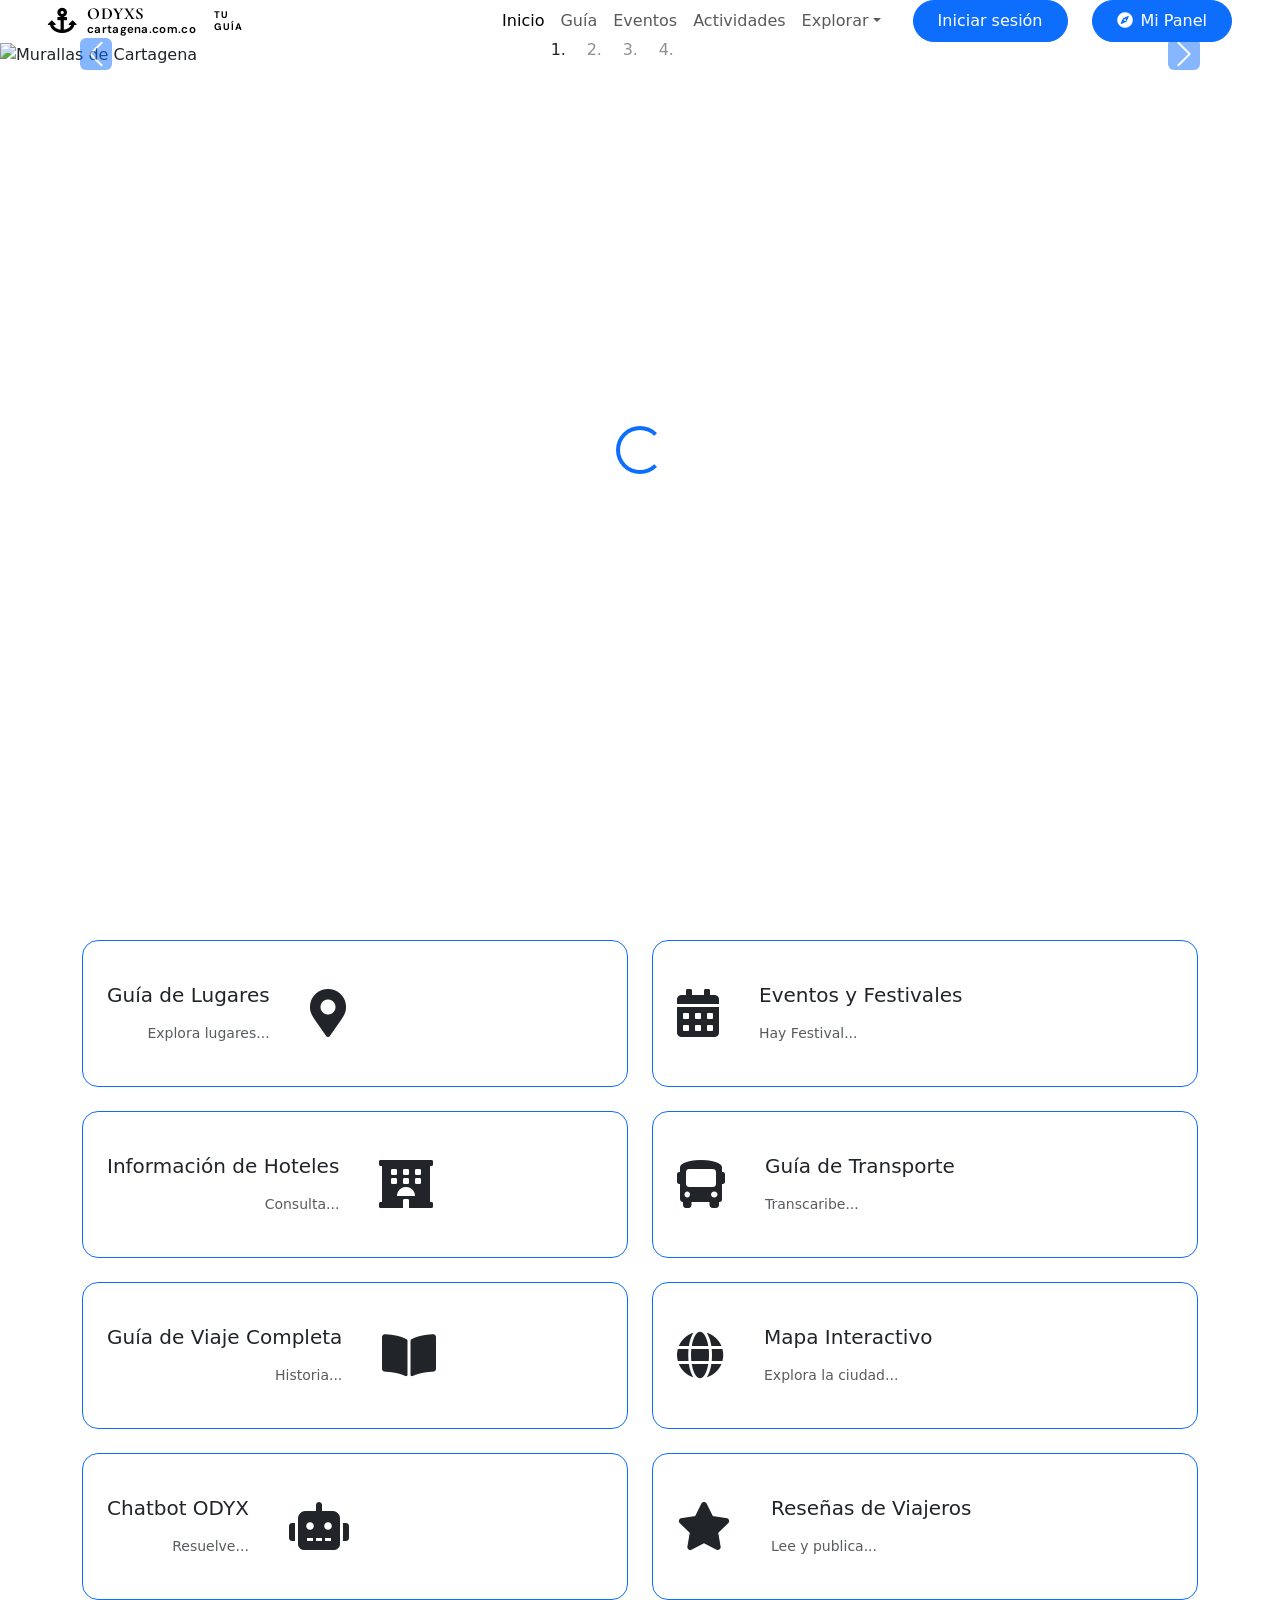
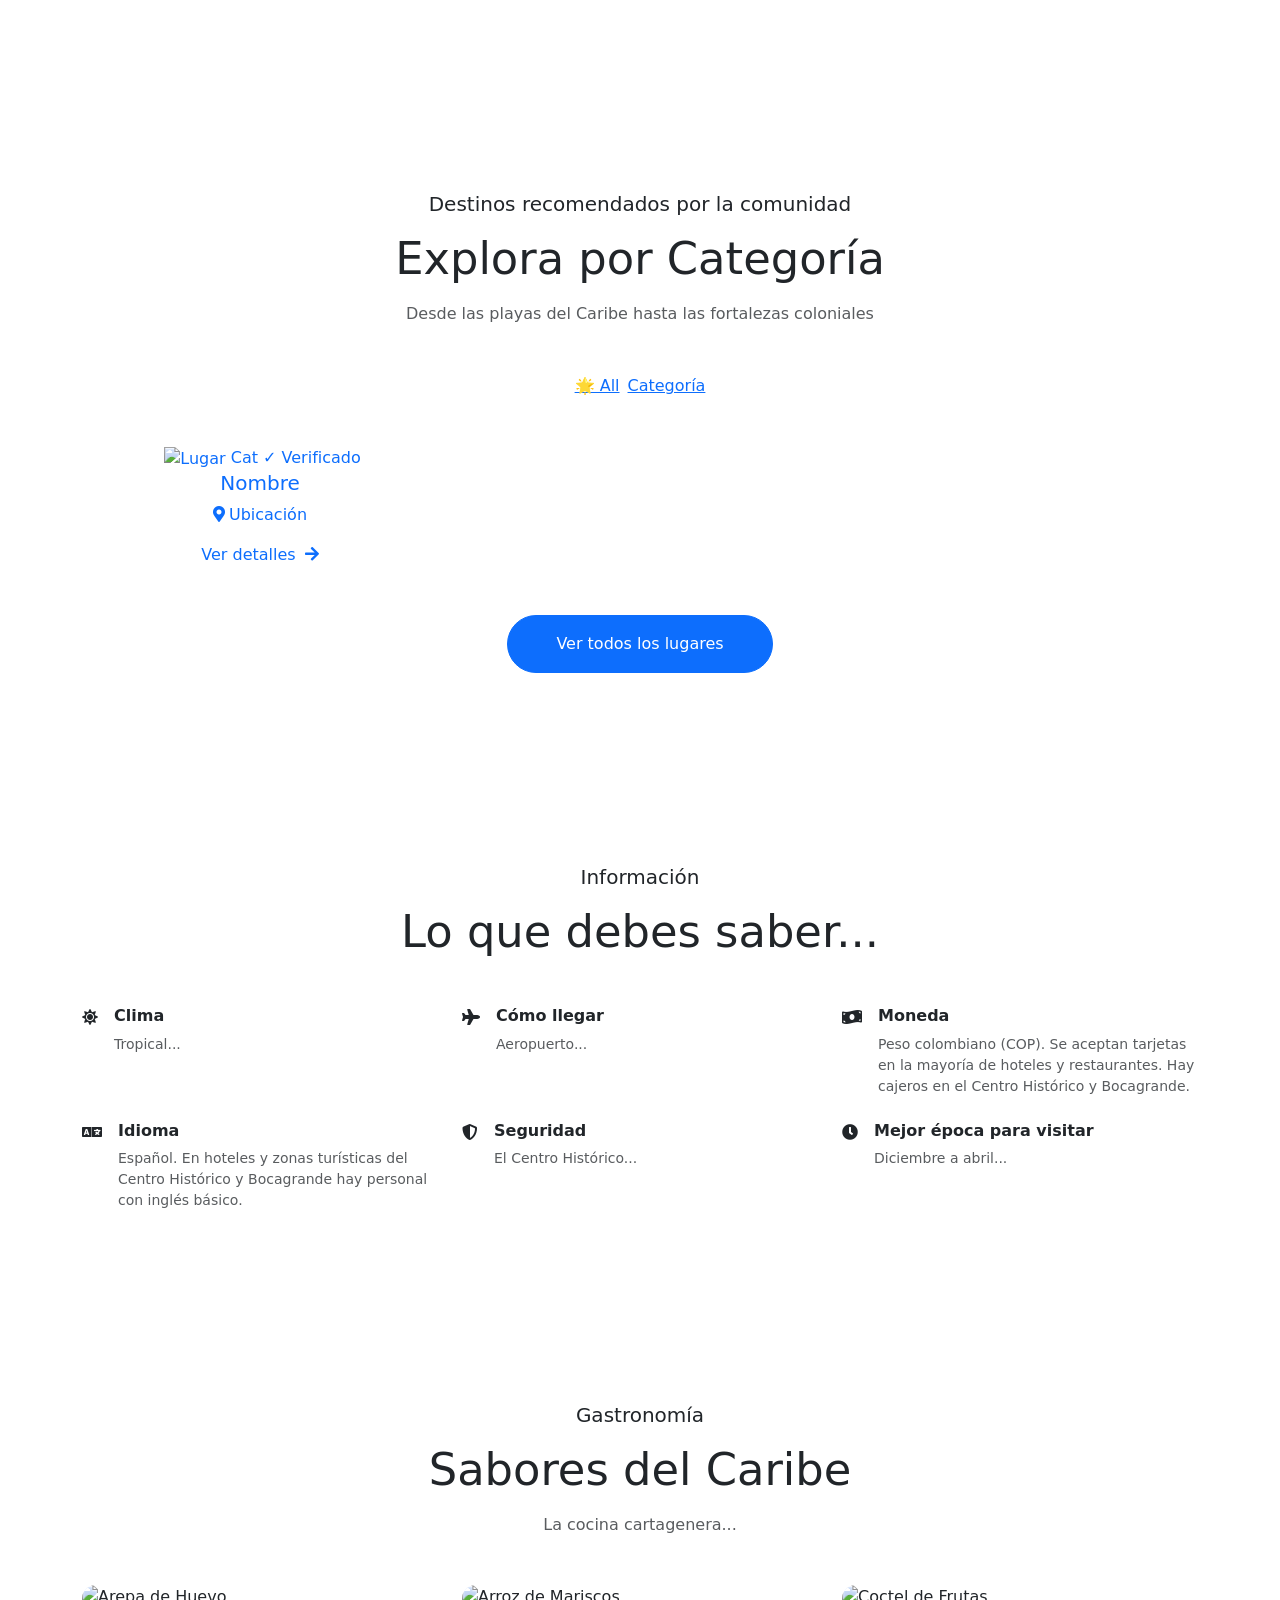
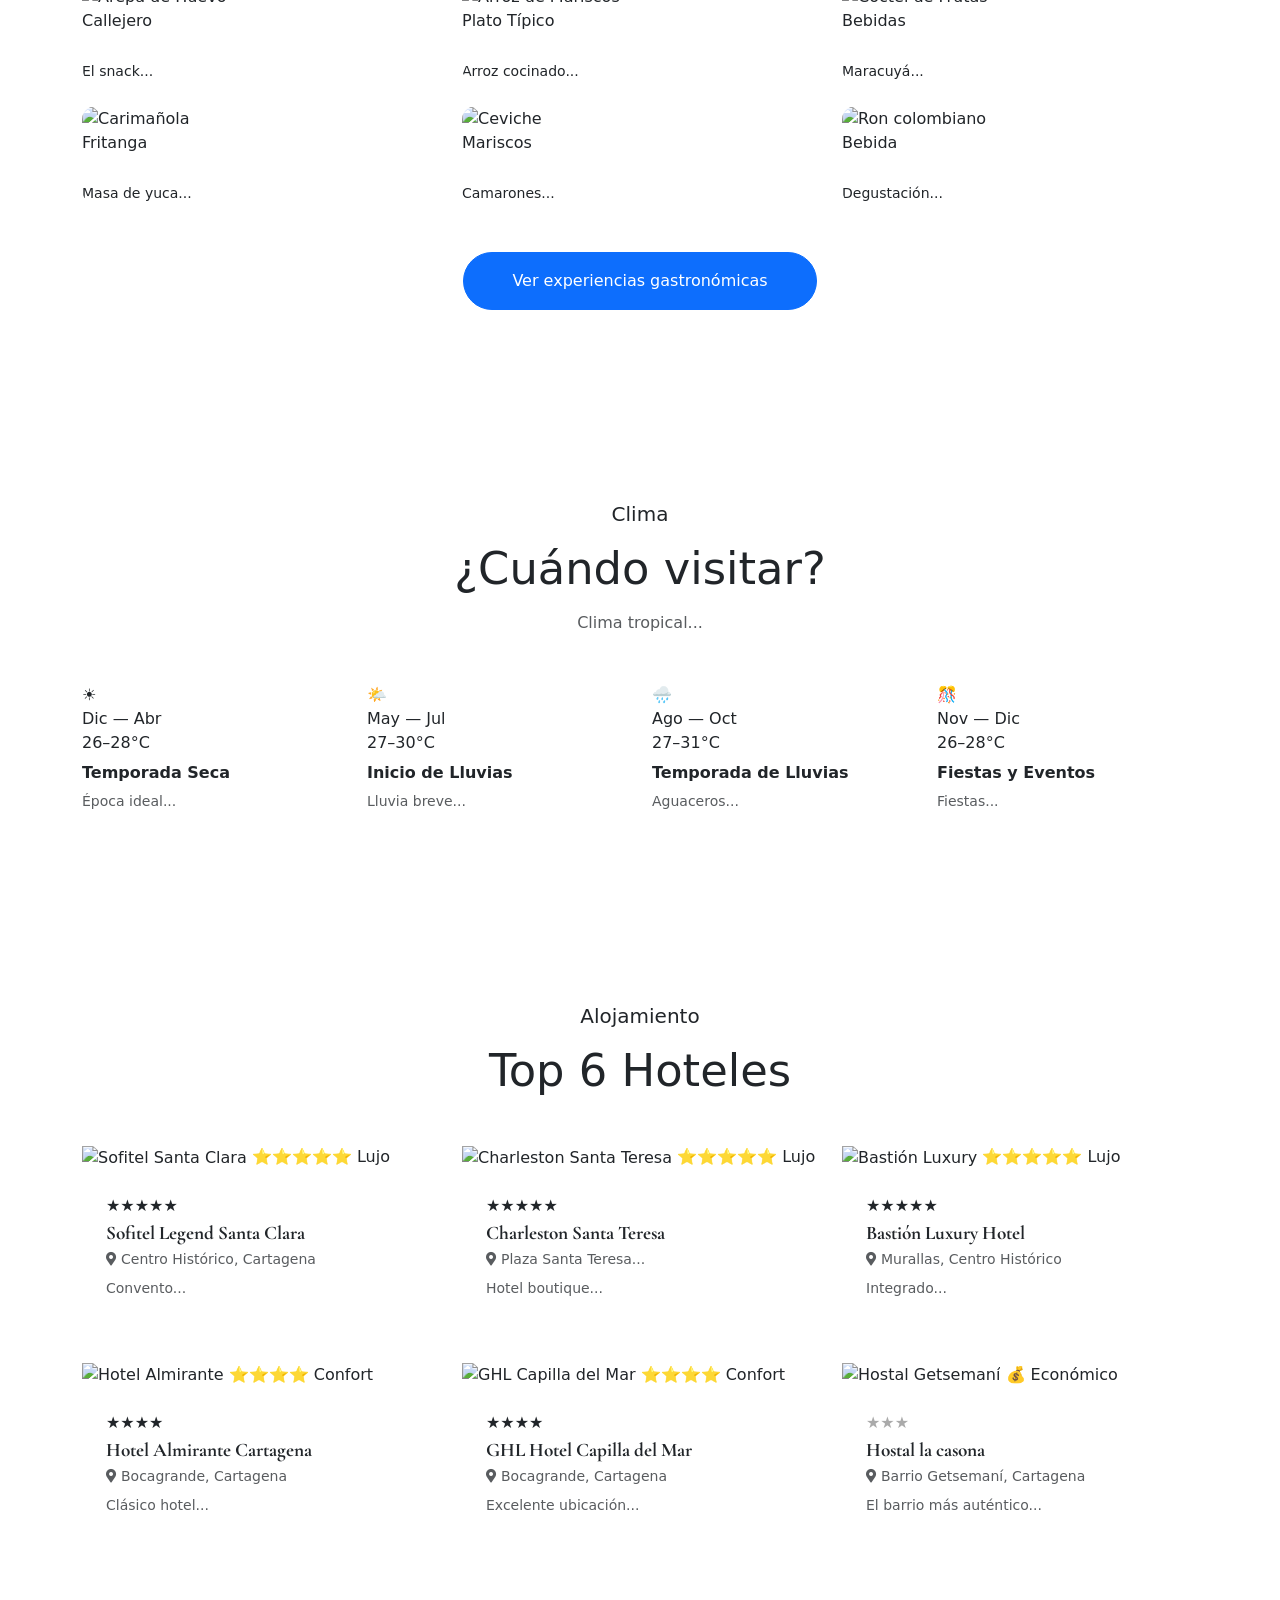
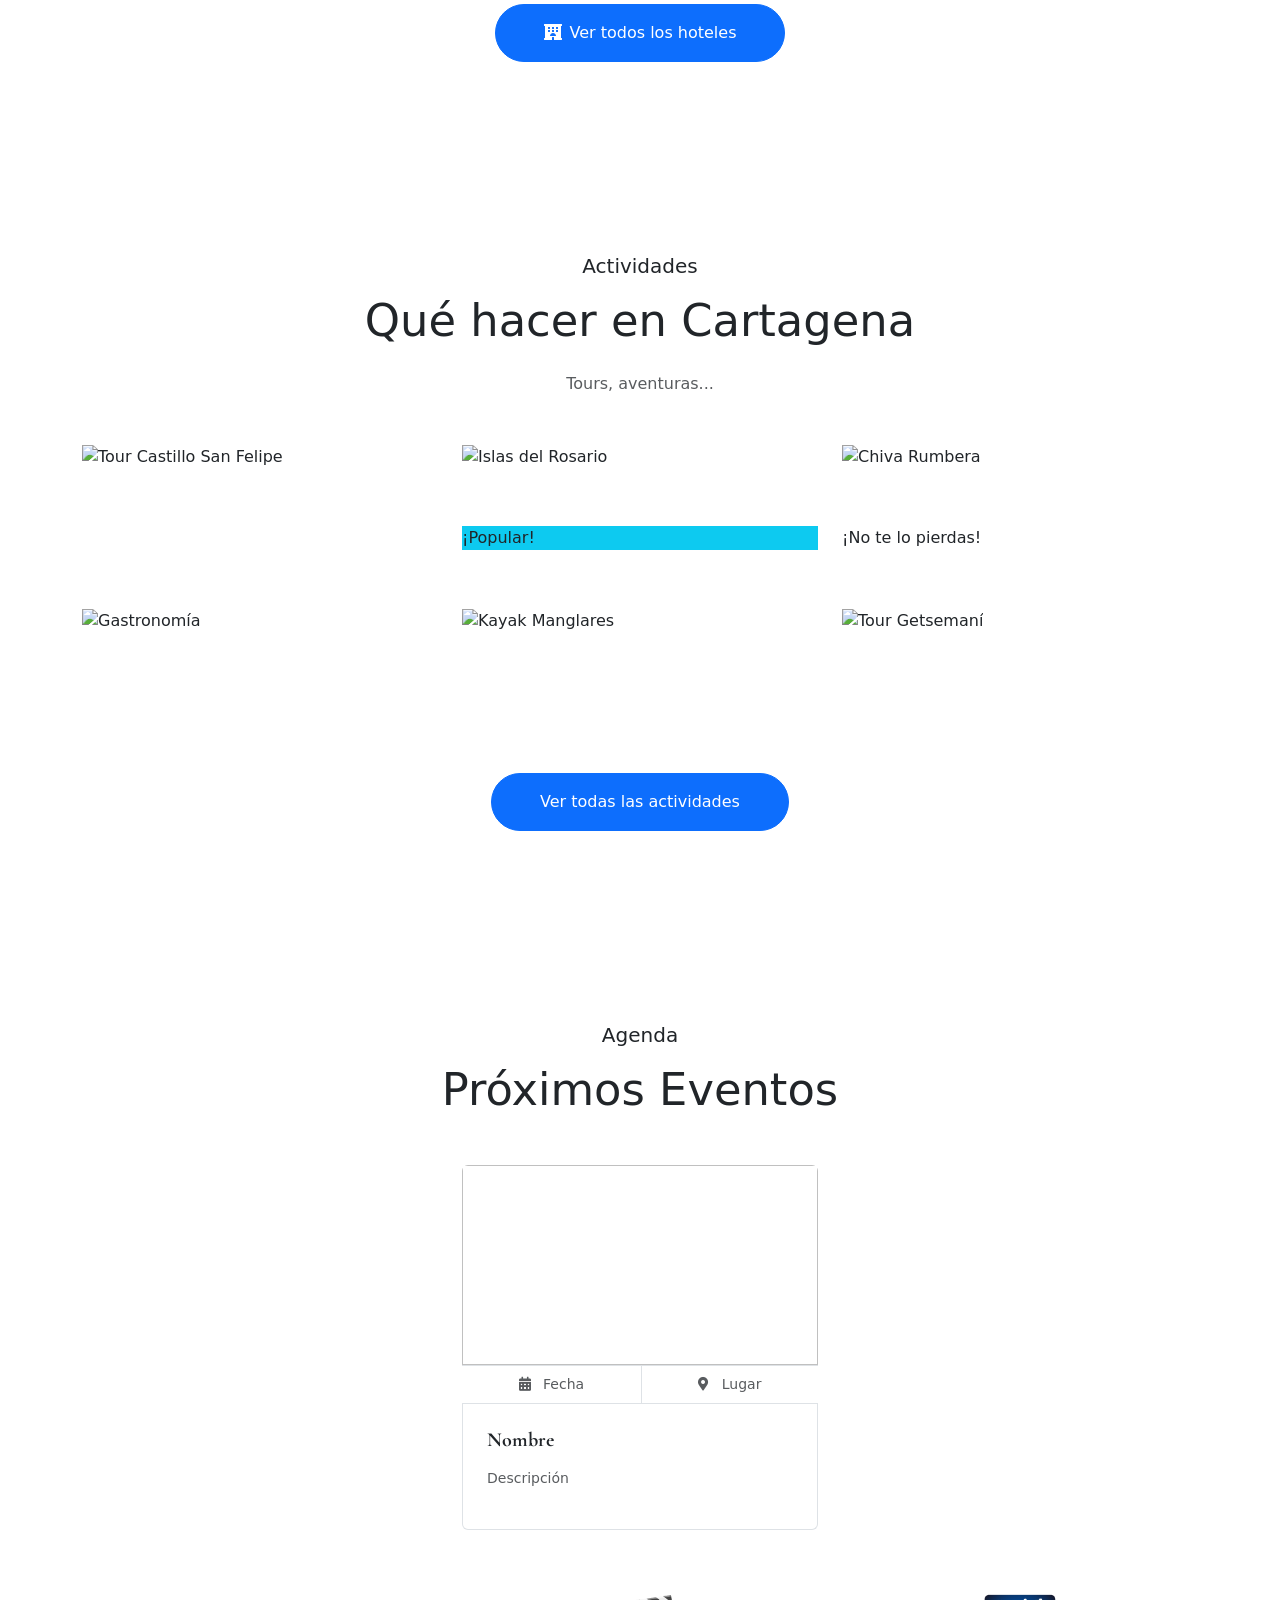
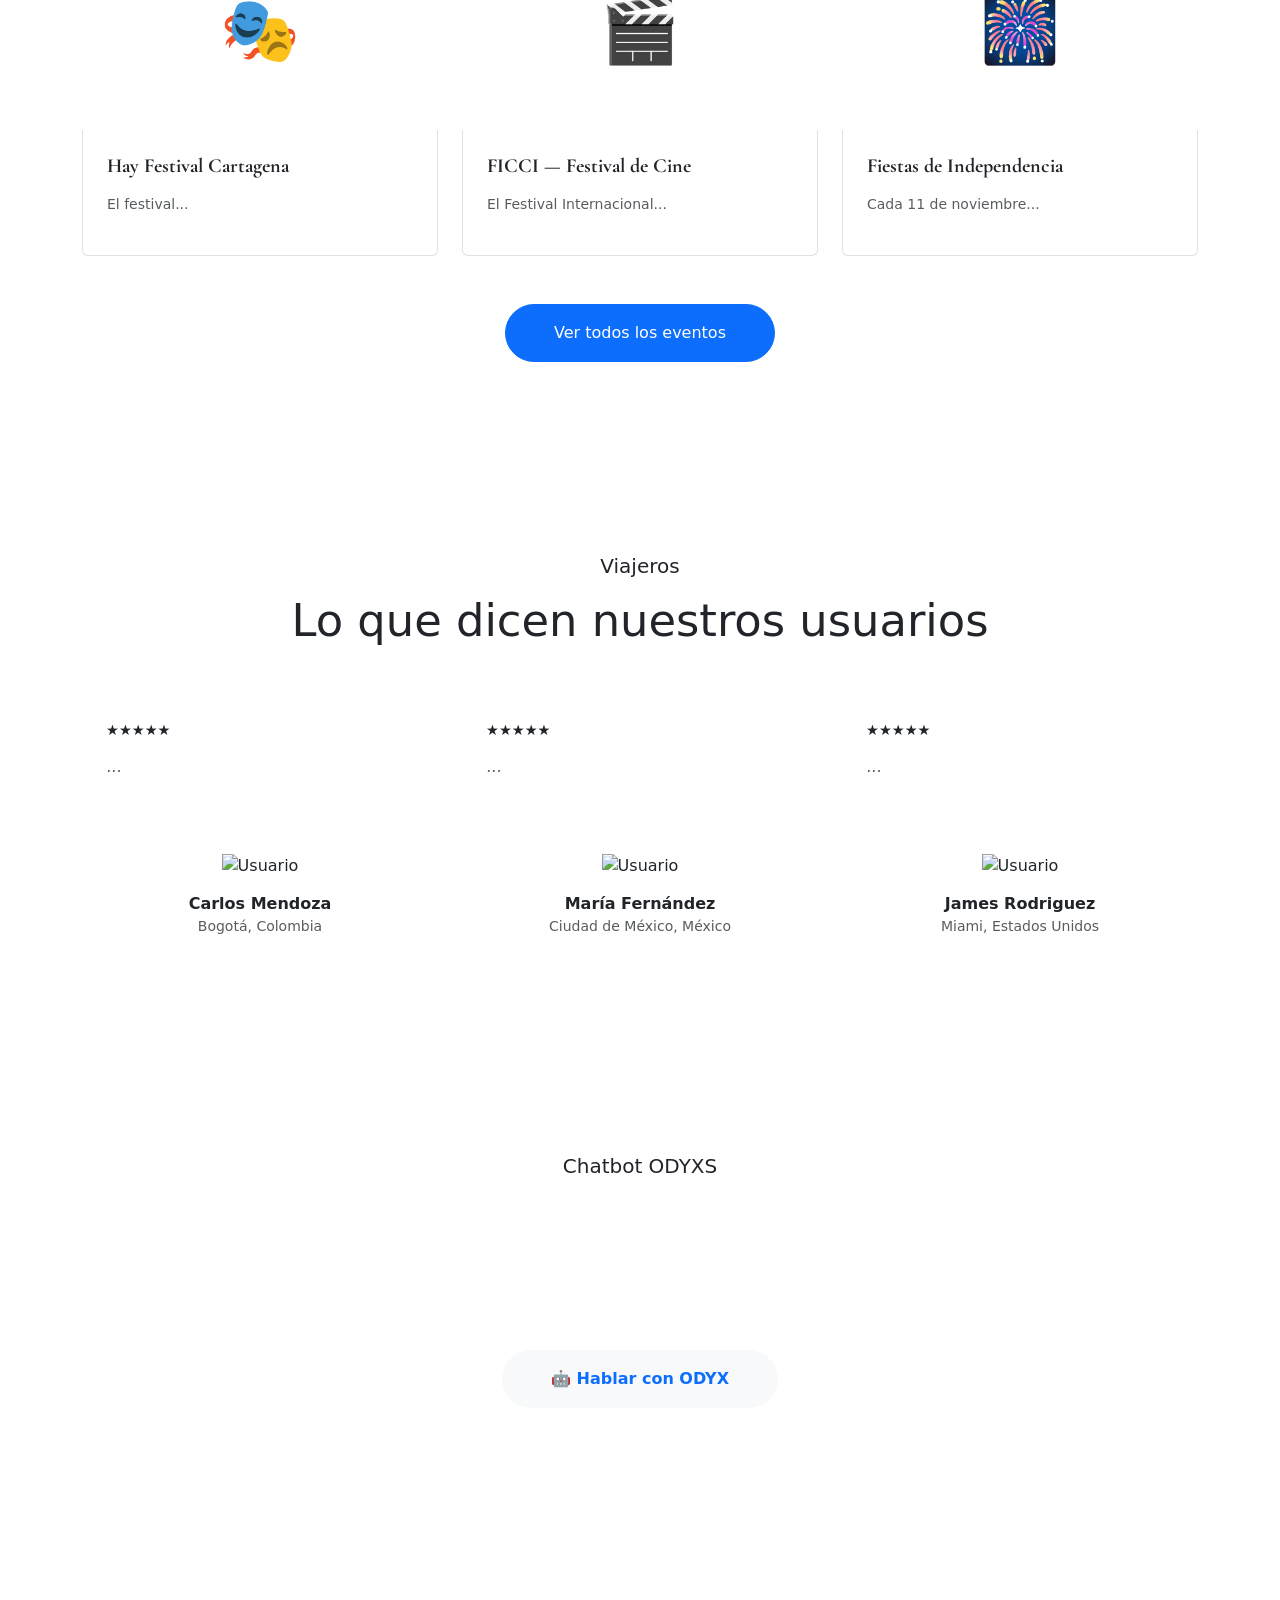
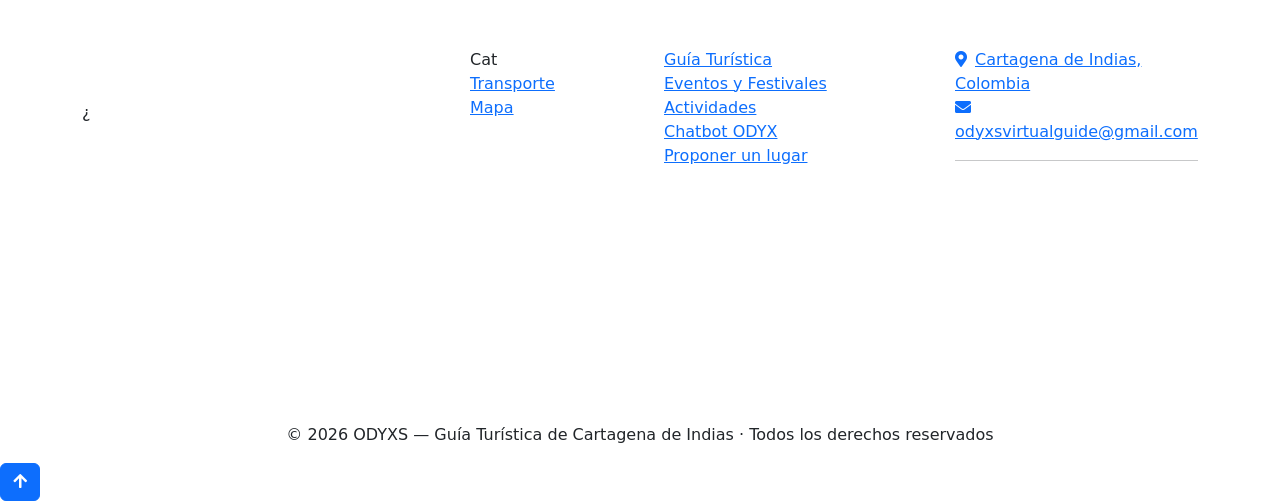
==== src/main/resources/templates/index.html @ 9712b0d0 "Contenerizar base de datos, externalizar config y documentar proyecto - docker-compose.yml con Maria" ====
<!DOCTYPE html>
<html lang="es" xmlns:th="http://www.thymeleaf.org">
<head>    <meta charset="UTF-8">
    <meta name="viewport" content="width=device-width, initial-scale=1.0">
    <title th:text="#{page.title}">ODYXS — Guía Turística de Cartagena de Indias</title>
    <link rel="preconnect" href="https://fonts.googleapis.com">
    <link href="https://fonts.googleapis.com/css2?family=Cormorant+Garamond:ital,wght@0,500;0,600;0,700;1,400&family=DM+Sans:wght@300;400;500;600;700&family=Jost:wght@500;600;700&display=swap" rel="stylesheet">
    <link rel="stylesheet" href="https://use.fontawesome.com/releases/v5.15.4/css/all.css"/>
    <link href="https://cdn.jsdelivr.net/npm/bootstrap-icons@1.10.5/font/bootstrap-icons.css" rel="stylesheet">
    <link href="https://cdn.jsdelivr.net/npm/bootstrap@5.0.0/dist/css/bootstrap.min.css" rel="stylesheet">
    <link rel="stylesheet" th:href="@{/css/odyxs-travela.css}">
    <!-- Favicon ODYXS -->
    <link rel="icon" type="image/svg+xml" th:href="@{/img/favicon.svg}">
    <link rel="icon" type="image/png" sizes="32x32" th:href="@{/img/favicon-32x32.png}">
    <link rel="icon" type="image/png" sizes="16x16" th:href="@{/img/favicon-16x16.png}">
    <link rel="apple-touch-icon" sizes="180x180" th:href="@{/img/apple-touch-icon.png}">
</head>
<body>

<!-- Spinner -->
<div id="spinner" class="show bg-white position-fixed translate-middle w-100 vh-100 top-50 start-50 d-flex align-items-center justify-content-center">
    <div class="spinner-border text-primary" style="width:3rem;height:3rem;" role="status"></div>
</div>

<!-- ── NAVBAR + HERO (imagen del carrusel a pantalla completa, header superpuesto) ── -->
<div class="container-fluid position-relative p-0">
  <!-- Encabezado de cristal superpuesto sobre el hero -->
  <div class="home-header">
    <div th:replace="fragments :: topbar"></div>
    <nav class="navbar home-nav navbar-expand-lg navbar-light px-4 px-lg-5 py-3 py-lg-0">
        <a href="/" class="navbar-brand p-0 text-decoration-none" style="line-height:1;">
            <div style="display:flex; align-items:center; gap:10px;">
                <i class="fa fa-anchor" style="color:var(--gold); font-size:1.6rem;"></i>
                <div style="display:flex; gap:8px; align-items:stretch;">
                    <div style="line-height:1.1;">
                        <div style="font-family:'Cormorant Garamond',serif; font-size:1.05rem; font-weight:700; color:var(--azul); letter-spacing:.5px;">ODYXS</div>
                        <div style="font-family:'DM Sans',sans-serif; font-size:.72rem; font-weight:600; color:var(--gold); letter-spacing:.3px;">cartagena.com.co</div>
                    </div>
                    <div style="width:2px; background:var(--gold); border-radius:2px; margin:1px 0;"></div>
                    <div style="font-family:'DM Sans',sans-serif; font-size:.6rem; font-weight:700; color:var(--azul); text-transform:uppercase; letter-spacing:1px; line-height:1.25; display:flex; align-items:center;">TU<br>GUÍA</div>
                </div>
            </div>
        </a>
        <button class="navbar-toggler" type="button" data-bs-toggle="collapse" data-bs-target="#navbarCollapse"
                aria-controls="navbarCollapse" aria-expanded="false" aria-label="Abrir menú de navegación">
            <span class="fa fa-bars"></span>
        </button>
        <div class="collapse navbar-collapse" id="navbarCollapse">
            <div class="navbar-nav ms-auto py-0">
                <a href="/" class="nav-item nav-link active" th:text="#{nav.inicio}">Inicio</a>
                <a href="/guia" class="nav-item nav-link" th:text="#{nav.guia}">Guía</a>
                <a href="/eventos" class="nav-item nav-link" th:text="#{nav.eventos}">Eventos</a>
                <a href="/actividades" class="nav-item nav-link" th:text="#{nav.actividades}"><span th:text="#{acts.tag}">Actividades</span></a>
                <div class="nav-item dropdown">
                    <a href="#" class="nav-link dropdown-toggle" data-bs-toggle="dropdown" th:text="#{nav.explorar}"><span th:text="#{footer.explore}">Explorar</span></a>
                    <div class="dropdown-menu m-0">
                        <a th:each="cat : ${categorias}"
                           th:href="@{/lugares(categoriaId=${cat.id})}"
                           th:text="${#messages.msg('cat.' + cat.nombreClave)}"
                           class="dropdown-item">Categoría</a>
                        <div class="dropdown-divider" style="border-color:rgba(255,255,255,.1);"></div>
                        <a href="/transporte" class="dropdown-item">🚌 Transporte</a>
                        <a href="/mapa" class="dropdown-item">🗺️ Mapa Interactivo</a>
                    </div>
                </div>
            </div>
            <!-- Móvil: interruptor de tema dentro del menú -->
            <div class="d-lg-none px-2 py-2">
                <button type="button" class="theme-toggle theme-toggle--mobile" onclick="odyxsToggleTheme()"
                        aria-label="Cambiar modo claro u oscuro" title="Modo claro / oscuro">
                    <i class="fa fa-moon theme-icon-dark"></i>
                    <i class="fa fa-sun theme-icon-light"></i>
                </button>
            </div>
            <th:block th:if="${session.usuarioId == null}">
                <a href="/login" class="btn btn-primary rounded-pill py-2 px-4 ms-lg-4" th:text="#{nav.iniciarSesion}">Iniciar sesión</a>
            </th:block>
            <th:block th:if="${session.usuarioId != null}">
                <a href="/menu" class="btn btn-primary rounded-pill py-2 px-4 ms-lg-4">
                    <i class="fa fa-compass me-2"></i><span th:text="#{nav.miPanel}">Mi Panel</span>
                </a>
            </th:block>
        </div>
    </nav>
  </div><!-- /.home-header -->

    <!-- CAROUSEL HERO -->
    <div class="carousel-header">
        <div id="carouselId" class="carousel slide" data-bs-ride="carousel">
            <ol class="carousel-indicators">
                <li data-bs-target="#carouselId" data-bs-slide-to="0" class="active"></li>
                <li data-bs-target="#carouselId" data-bs-slide-to="1"></li>
                <li data-bs-target="#carouselId" data-bs-slide-to="2"></li>
                <li data-bs-target="#carouselId" data-bs-slide-to="3"></li>
            </ol>
            <div class="carousel-inner" role="listbox">
                <div class="carousel-item active">
                    <img src="/img/hero-murallas.jpg" class="img-fluid w-100" alt="Murallas de Cartagena">
                    <div class="carousel-caption">
                        <div class="p-3" style="max-width:860px;">
                            <h4 class="text-uppercase fw-bold mb-3" style="letter-spacing:4px;"><span th:text="#{hero.slide1.badge}">🇨🇴 Patrimonio UNESCO</span></h4>
                            <h1 class="display-2 text-white mb-3" style="font-style:italic;"><span th:text="#{hero.slide1.title}">La Ciudad Heroica</span></h1>
                            <p class="mb-5 fs-5" style="color:rgba(255,255,255,.85); font-weight:300;"><span th:text="#{hero.slide1.sub}">Cartagena de Indias...</span></p>
                            <a class="btn btn-primary rounded-pill py-3 px-5 me-3" href="#destinos"><span th:text="#{hero.slide1.btn1}">Explorar ahora</span></a>
                            <a class="btn btn-outline-light rounded-pill py-3 px-5" href="/guia"><span th:text="#{hero.slide1.btn2}">Leer la Guía</span></a>
                        </div>
                    </div>
                </div>
                <div class="carousel-item">
                    <img src="/img/hero-playa-blanca.jpg" class="img-fluid w-100" alt="Playa Blanca Barú">
                    <div class="carousel-caption">
                        <div class="p-3" style="max-width:860px;">
                            <h4 class="text-uppercase fw-bold mb-3" style="letter-spacing:4px;"><span th:text="#{hero.slide2.badge}">🏖️ Isla de Barú</span></h4>
                            <h1 class="display-2 text-white mb-3" style="font-style:italic;"><span th:text="#{hero.slide2.title}">Playa Blanca</span></h1>
                            <p class="mb-5 fs-5" style="color:rgba(255,255,255,.85); font-weight:300;"><span th:text="#{hero.slide2.sub}">Aguas turquesa...</span></p>
                            <a class="btn btn-primary rounded-pill py-3 px-5" href="/lugares?categoriaId=1"><span th:text="#{hero.slide2.btn}">Ver playas</span></a>
                        </div>
                    </div>
                </div>
                <div class="carousel-item">
                    <img src="/img/hero-castillo.jpg" class="img-fluid w-100" alt="Castillo San Felipe">
                    <div class="carousel-caption">
                        <div class="p-3" style="max-width:860px;">
                            <h4 class="text-uppercase fw-bold mb-3" style="letter-spacing:4px;"><span th:text="#{hero.slide3.badge}">🏰 Siglo XVII</span></h4>
                            <h1 class="display-2 text-white mb-3" style="font-style:italic;"><span th:text="#{hero.slide3.title}">Castillo San Felipe</span></h1>
                            <p class="mb-5 fs-5" style="color:rgba(255,255,255,.85); font-weight:300;"><span th:text="#{hero.slide3.sub}">La fortaleza...</span></p>
                            <a class="btn btn-primary rounded-pill py-3 px-5" href="/guia"><span th:text="#{hero.slide3.btn}">Conocer historia</span></a>
                        </div>
                    </div>
                </div>
                <div class="carousel-item">
                    <img src="/img/hero-getsemani.jpg" class="img-fluid w-100" alt="Getsemaní">
                    <div class="carousel-caption">
                        <div class="p-3" style="max-width:860px;">
                            <h4 class="text-uppercase fw-bold mb-3" style="letter-spacing:4px;"><span th:text="#{hero.slide4.badge}">🎨 Arte & Bohemia</span></h4>
                            <h1 class="display-2 text-white mb-3" style="font-style:italic;"><span th:text="#{hero.slide4.title}">Barrio Getsemaní</span></h1>
                            <p class="mb-5 fs-5" style="color:rgba(255,255,255,.85); font-weight:300;"><span th:text="#{hero.slide4.sub}">Murales vibrantes...</span></p>
                            <a class="btn btn-primary rounded-pill py-3 px-5" href="/actividades"><span th:text="#{hero.slide4.btn}">Ver actividades</span></a>
                        </div>
                    </div>
                </div>
            </div>
            <button class="carousel-control-prev" type="button" data-bs-target="#carouselId" data-bs-slide="prev">
                <span class="carousel-control-prev-icon btn bg-primary" aria-hidden="false"></span>
            </button>
            <button class="carousel-control-next" type="button" data-bs-target="#carouselId" data-bs-slide="next">
                <span class="carousel-control-next-icon btn bg-primary" aria-hidden="false"></span>
            </button>
        </div>
    </div>
</div>

        </form>
    </div>
</div>

<!-- ── ABOUT ── -->
<div class="container-fluid about py-5">
    <div class="container py-5">
        <div class="row g-5 align-items-center">
            <div class="col-lg-5">
                <div class="about-frame" style="padding:0 20px 20px 0;">
                    <img src="/img/about-torre-reloj.jpg"
                         class="img-fluid w-100" style="object-fit:cover; aspect-ratio:4/3;" alt="Puerta del Reloj">
                    <div class="about-badge">
                        <span>490</span>
                        <span>años de historia</span>
                    </div>
                </div>
            </div>
            <div class="col-lg-7">
                <h5 class="section-about-title pe-3"><span th:text="#{about.tag}">Sobre ODYXS</span></h5>
                <h1 class="mb-4" style="font-size:3rem; line-height:1.15;"><span th:utext="#{about.title}">Bienvenido a Cartagena</span></h1>
                <p class="mb-3 text-muted" style="font-size:1.05rem; line-height:1.8;"><span th:text="#{about.p1}">ODYXS es tu guía...</span></p>
                <p class="mb-4 text-muted" style="line-height:1.8;"><span th:text="#{about.p2}">Sus calles...</span></p>
                <div class="row gy-3 gx-4 mb-4">
                    <div class="col-sm-6"><p class="mb-0"><i class="fa fa-check-circle me-2" style="color:var(--gold);"></i><span th:text="#{about.check1}">Lugares turísticos verificados</span></p></div>
                    <div class="col-sm-6"><p class="mb-0"><i class="fa fa-check-circle me-2" style="color:var(--gold);"></i><span th:text="#{about.check2}">Hoteles Top 6</span></p></div>
                    <div class="col-sm-6"><p class="mb-0"><i class="fa fa-check-circle me-2" style="color:var(--gold);"></i><span th:text="#{about.check3}">Playas y sitios históricos</span></p></div>
                    <div class="col-sm-6"><p class="mb-0"><i class="fa fa-check-circle me-2" style="color:var(--gold);"></i><span th:text="#{about.check4}">Mapa interactivo</span></p></div>
                    <div class="col-sm-6"><p class="mb-0"><i class="fa fa-check-circle me-2" style="color:var(--gold);"></i><span th:text="#{about.check5}">Chatbot ODYX 24/7</span></p></div>
                    <div class="col-sm-6"><p class="mb-0"><i class="fa fa-check-circle me-2" style="color:var(--gold);"></i><span th:text="#{about.check6}">Eventos y festivales</span></p></div>
                </div>
                <a class="btn btn-primary rounded-pill py-3 px-5 mt-2" href="/guia">Leer la Guía Completa</a>
            </div>
        </div>
    </div>
</div>

<!-- ── SERVICIOS ── -->
<div class="container-fluid py-5" style="background:var(--cream);">
    <div class="container py-5">
        <div class="mx-auto text-center mb-5" style="max-width:700px;">
            <h5 class="section-title px-3"><span th:text="#{services.tag}">Servicios</span></h5>
            <h1 class="mt-3 mb-3" style="font-size:2.8rem;"><span th:text="#{services.title}">¿Qué ofrece ODYXS?</span></h1>
            <p class="text-muted"><span th:text="#{services.sub}">Todo lo que necesitas...</span></p>
        </div>
        <div class="row g-4">
            <div class="col-lg-6">
                <div class="row g-4">
                    <div class="col-12">
                        <div class="service-content-inner d-flex align-items-center bg-white border border-primary rounded-4 p-4 pe-0">
                            <div class="service-content text-end">
                                <h5 class="mb-3"><span th:text="#{services.s1.title}">Guía de Lugares</span></h5>
                                <p class="mb-0 text-muted small"><span th:text="#{services.s1.desc}">Explora lugares...</span></p>
                            </div>
                            <div class="service-icon p-4 ms-3"><i class="fa fa-map-marker-alt fa-3x"></i></div>
                        </div>
                    </div>
                    <div class="col-12">
                        <div class="service-content-inner d-flex align-items-center bg-white border border-primary rounded-4 p-4 pe-0">
                            <div class="service-content text-end">
                                <h5 class="mb-3"><span th:text="#{services.s2.title}">Información de Hoteles</span></h5>
                                <p class="mb-0 text-muted small"><span th:text="#{services.s2.desc}">Consulta...</span></p>
                            </div>
                            <div class="service-icon p-4 ms-3"><i class="fa fa-hotel fa-3x"></i></div>
                        </div>
                    </div>
                    <div class="col-12">
                        <div class="service-content-inner d-flex align-items-center bg-white border border-primary rounded-4 p-4 pe-0">
                            <div class="service-content text-end">
                                <h5 class="mb-3"><span th:text="#{services.s3.title}">Guía de Viaje Completa</span></h5>
                                <p class="mb-0 text-muted small"><span th:text="#{services.s3.desc}">Historia...</span></p>
                            </div>
                            <div class="service-icon p-4 ms-3"><i class="fa fa-book-open fa-3x"></i></div>
                        </div>
                    </div>
                    <div class="col-12">
                        <div class="service-content-inner d-flex align-items-center bg-white border border-primary rounded-4 p-4 pe-0">
                            <div class="service-content text-end">
                                <h5 class="mb-3"><span th:text="#{services.s4.title}"><span th:text="#{cta.tag}">Chatbot ODYX</span></span></h5>
                                <p class="mb-0 text-muted small"><span th:text="#{services.s4.desc}">Resuelve...</span></p>
                            </div>
                            <div class="service-icon p-4 ms-3"><i class="fa fa-robot fa-3x"></i></div>
                        </div>
                    </div>
                </div>
            </div>
            <div class="col-lg-6">
                <div class="row g-4">
                    <div class="col-12">
                        <div class="service-content-inner d-flex align-items-center bg-white border border-primary rounded-4 p-4 ps-0">
                            <div class="service-icon p-4 me-3"><i class="fa fa-calendar-alt fa-3x"></i></div>
                            <div class="service-content">
                                <h5 class="mb-3"><span th:text="#{services.s5.title}">Eventos y Festivales</span></h5>
                                <p class="mb-0 text-muted small"><span th:text="#{services.s5.desc}">Hay Festival...</span></p>
                            </div>
                        </div>
                    </div>
                    <div class="col-12">
                        <div class="service-content-inner d-flex align-items-center bg-white border border-primary rounded-4 p-4 ps-0">
                            <div class="service-icon p-4 me-3"><i class="fa fa-bus fa-3x"></i></div>
                            <div class="service-content">
                                <h5 class="mb-3"><span th:text="#{services.s6.title}">Guía de Transporte</span></h5>
                                <p class="mb-0 text-muted small"><span th:text="#{services.s6.desc}">Transcaribe...</span></p>
                            </div>
                        </div>
                    </div>
                    <div class="col-12">
                        <div class="service-content-inner d-flex align-items-center bg-white border border-primary rounded-4 p-4 ps-0">
                            <div class="service-icon p-4 me-3"><i class="fa fa-globe fa-3x"></i></div>
                            <div class="service-content">
                                <h5 class="mb-3"><span th:text="#{services.s7.title}">Mapa Interactivo</span></h5>
                                <p class="mb-0 text-muted small"><span th:text="#{services.s7.desc}">Explora la ciudad...</span></p>
                            </div>
                        </div>
                    </div>
                    <div class="col-12">
                        <div class="service-content-inner d-flex align-items-center bg-white border border-primary rounded-4 p-4 ps-0">
                            <div class="service-icon p-4 me-3"><i class="fa fa-star fa-3x"></i></div>
                            <div class="service-content">
                                <h5 class="mb-3"><span th:text="#{services.s8.title}">Reseñas de Viajeros</span></h5>
                                <p class="mb-0 text-muted small"><span th:text="#{services.s8.desc}">Lee y publica...</span></p>
                            </div>
                        </div>
                    </div>
                </div>
            </div>
        </div>
    </div>
</div>

<!-- ── DESTINOS POR CATEGORÍA ── -->
<div id="destinos" class="container-fluid py-5" style="background:#fff;">
    <div class="container py-5">
        <div class="mx-auto text-center mb-5" style="max-width:700px;">
            <h5 class="section-title px-3" th:text="#{section.destinations.community}">Destinos recomendados por la comunidad</h5>
            <h1 class="mt-3 mb-3" style="font-size:2.8rem;" th:text="#{section.explore}">Explora por Categoría</h1>
            <p class="text-muted" th:text="#{section.explore.subtitle}">Desde las playas del Caribe hasta las fortalezas coloniales</p>
        </div>
        <div class="tab-class text-center">
            <ul class="nav nav-pills d-inline-flex justify-content-center mb-5 flex-wrap gap-2">
                <li class="nav-item">
                    <a class="cat-pill-btn active" data-bs-toggle="pill" href="#tab-todos"
                       th:text="#{section.filterAll}">🌟 All</a>
                </li>
                <li class="nav-item" th:each="cat : ${categorias}">
                    <a class="cat-pill-btn" data-bs-toggle="pill"
                       th:href="${'#tab-' + cat.id}"
                       th:text="${#messages.msg('cat.' + cat.nombreClave)}">Categoría</a>
                </li>
            </ul>
            <div class="tab-content">
                <div id="tab-todos" class="tab-pane fade show p-0 active">
                    <div class="row g-4">
                        <div class="col-lg-4 col-md-6" th:each="lugar, iterStat : ${lugares}" th:if="${iterStat.index < 6}">
                            <a th:href="@{/lugares/{id}(id=${lugar.id})}" class="lugar-card-travela text-decoration-none">
                                <div class="lct-img">
                                    <img th:if="${lugar.imagenUrl != null}" th:src="${lugar.imagenUrl}" th:alt="${lugar.nombre}"
                                         onerror="this.src='/img/bocagrande.jpg'">
                                    <img th:if="${lugar.imagenUrl == null}"
                                         src="/img/bocagrande.jpg" alt="Lugar">
                                    <span class="lct-badge" th:text="${#messages.msg('cat.' + lugar.categoria.nombreClave)}">Cat</span>
                                    <span class="lct-verified" th:if="${lugar.esOficial}">✓ <span th:text="#{lugares.verificado}">Verificado</span></span>
                                </div>
                                <div class="lct-body">
                                    <h5 data-db th:text="${lugar.nombre}">Nombre</h5>
                                    <p><i class="fa fa-map-marker-alt me-1" style="color:var(--gold);"></i><span data-db th:text="${lugar.ubicacion}">Ubicación</span></p>
                                    <span class="lct-ver-mas" th:text="#{lugares.verDetalles}">Ver detalles</span> <i class="fa fa-arrow-right ms-1"></i>
                                </div>
                            </a>
                        </div>
                    </div>
                    <div class="text-center mt-5">
                        <a href="/lugares?categoriaId=0" class="btn btn-primary rounded-pill py-3 px-5" th:text="#{section.verTodosLugares}">Ver todos los lugares</a>
                    </div>
                </div>
                <div th:each="cat : ${categorias}" th:id="${'tab-' + cat.id}" class="tab-pane fade show p-0">
                    <div class="row g-4">
                        <div class="col-lg-4 col-md-6" th:each="lugar : ${lugares}" th:if="${lugar.categoria.id == cat.id}">
                            <a th:href="@{/lugares/{id}(id=${lugar.id})}" class="lugar-card-travela text-decoration-none">
                                <div class="lct-img">
                                    <img th:if="${lugar.imagenUrl != null}" th:src="${lugar.imagenUrl}" th:alt="${lugar.nombre}"
                                         onerror="this.src='/img/bocagrande.jpg'">
                                    <img th:if="${lugar.imagenUrl == null}"
                                         src="/img/bocagrande.jpg" alt="Lugar">
                                    <span class="lct-badge" th:text="${#messages.msg('cat.' + lugar.categoria.nombreClave)}">Cat</span>
                                </div>
                                <div class="lct-body">
                                    <h5 data-db th:text="${lugar.nombre}">Nombre</h5>
                                    <p><i class="fa fa-map-marker-alt me-1" style="color:var(--gold);"></i><span data-db th:text="${lugar.ubicacion}">Ubicación</span></p>
                                    <span class="lct-ver-mas" th:text="#{lugares.verDetalles}">Ver detalles</span> <i class="fa fa-arrow-right ms-1"></i>
                                </div>
                            </a>
                        </div>
                    </div>
                    <div class="text-center mt-5">
                        <a th:href="@{/lugares(categoriaId=${cat.id})}" class="btn btn-primary rounded-pill py-3 px-5"
                           th:text="${#messages.msg('section.viewAll') + ': ' + #messages.msg('cat.' + cat.nombreClave)}"><span th:text="#{events.viewAll}">Ver todos</span></a>
                    </div>
                </div>
            </div>
        </div>
    </div>
</div>

<!-- ── DATOS DE INTERÉS ── -->
<div class="container-fluid py-5" style="background:var(--cream);">
    <div class="container py-5">
        <div class="mx-auto text-center mb-5" style="max-width:700px;">
            <h5 class="section-title px-3"><span th:text="#{info.tag}">Información</span></h5>
            <h1 class="mt-3 mb-3" style="font-size:2.8rem;"><span th:text="#{info.title}">Lo que debes saber...</span></h1>
        </div>
        <div class="row g-4">
            <div class="col-md-6 col-lg-4">
                <div class="info-card h-100 d-flex gap-3">
                    <div class="info-icon"><i class="fa fa-sun"></i></div>
                    <div>
                        <h6 class="fw-bold mb-2" style="color:var(--azul);"><span th:text="#{info.clima.title}"><span th:text="#{clima.tag}">Clima</span></span></h6>
                        <p class="text-muted small mb-0"><span th:text="#{info.clima.desc}">Tropical...</span></p>
                    </div>
                </div>
            </div>
            <div class="col-md-6 col-lg-4">
                <div class="info-card h-100 d-flex gap-3">
                    <div class="info-icon"><i class="fa fa-plane"></i></div>
                    <div>
                        <h6 class="fw-bold mb-2" style="color:var(--azul);"><span th:text="#{info.llegada.title}">Cómo llegar</span></h6>
                        <p class="text-muted small mb-0"><span th:text="#{info.llegada.desc}">Aeropuerto...</span></p>
                    </div>
                </div>
            </div>
            <div class="col-md-6 col-lg-4">
                <div class="info-card h-100 d-flex gap-3">
                    <div class="info-icon"><i class="fa fa-money-bill-wave"></i></div>
                    <div>
                        <h6 class="fw-bold mb-2" style="color:var(--azul);">Moneda</h6>
                        <p class="text-muted small mb-0">Peso colombiano (COP). Se aceptan tarjetas en la mayoría de hoteles y restaurantes. Hay cajeros en el Centro Histórico y Bocagrande.</p>
                    </div>
                </div>
            </div>
            <div class="col-md-6 col-lg-4">
                <div class="info-card h-100 d-flex gap-3">
                    <div class="info-icon"><i class="fa fa-language"></i></div>
                    <div>
                        <h6 class="fw-bold mb-2" style="color:var(--azul);">Idioma</h6>
                        <p class="text-muted small mb-0">Español. En hoteles y zonas turísticas del Centro Histórico y Bocagrande hay personal con inglés básico.</p>
                    </div>
                </div>
            </div>
            <div class="col-md-6 col-lg-4">
                <div class="info-card h-100 d-flex gap-3">
                    <div class="info-icon"><i class="fa fa-shield-alt"></i></div>
                    <div>
                        <h6 class="fw-bold mb-2" style="color:var(--azul);">Seguridad</h6>
                        <p class="text-muted small mb-0"><span th:text="#{info.seguridad.desc}">El Centro Histórico...</span></p>
                    </div>
                </div>
            </div>
            <div class="col-md-6 col-lg-4">
                <div class="info-card h-100 d-flex gap-3">
                    <div class="info-icon"><i class="fa fa-clock"></i></div>
                    <div>
                        <h6 class="fw-bold mb-2" style="color:var(--azul);">Mejor época para visitar</h6>
                        <p class="text-muted small mb-0"><span th:text="#{info.temporada.desc}">Diciembre a abril...</span></p>
                    </div>
                </div>
            </div>
        </div>
    </div>
</div>

<!-- ── GASTRONOMÍA ── -->
<div class="container-fluid py-5" style="background:#fff;">
    <div class="container py-5">
        <div class="mx-auto text-center mb-5" style="max-width:700px;">
            <h5 class="section-title px-3"><span th:text="#{gastro.tag}">Gastronomía</span></h5>
            <h1 class="mt-3 mb-3" style="font-size:2.8rem;"><span th:text="#{gastro.title}">Sabores del Caribe</span></h1>
            <p class="text-muted"><span th:text="#{gastro.sub}">La cocina cartagenera...</span></p>
        </div>
        <div class="row g-4">
            <div class="col-md-6 col-lg-4">
                <div class="gastro-card" style="border-radius:14px;overflow:hidden;">
                    <img src="/img/gastro-arepa.jpg" alt="Arepa de Huevo" style="width:100%;height:220px;object-fit:cover;">
                    <div class="gastro-overlay">
                        <span class="gastro-tag">Callejero</span>
                        <h5 class="text-white mb-1" style="font-family:'Cormorant Garamond',serif;"><span th:text="#{gastro.g1.name}">Arepa de Huevo</span></h5>
                        <p class="text-white-75 small mb-0"><span th:text="#{gastro.g1.desc}">El snack...</span></p>
                    </div>
                </div>
            </div>
            <div class="col-md-6 col-lg-4">
                <div class="gastro-card" style="border-radius:14px;overflow:hidden;">
                    <img src="/img/gastro-arroz-mariscos.jpg" alt="Arroz de Mariscos" style="width:100%;height:220px;object-fit:cover;">
                    <div class="gastro-overlay">
                        <span class="gastro-tag">Plato Típico</span>
                        <h5 class="text-white mb-1" style="font-family:'Cormorant Garamond',serif;"><span th:text="#{gastro.g2.name}">Arroz con Mariscos</span></h5>
                        <p class="text-white-75 small mb-0"><span th:text="#{gastro.g2.desc}">Arroz cocinado...</span></p>
                    </div>
                </div>
            </div>
            <div class="col-md-6 col-lg-4">
                <div class="gastro-card" style="border-radius:14px;overflow:hidden;">
                    <img src="/img/gastro-jugos.jpg" alt="Coctel de Frutas" style="width:100%;height:220px;object-fit:cover;">
                    <div class="gastro-overlay">
                        <span class="gastro-tag">Bebidas</span>
                        <h5 class="text-white mb-1" style="font-family:'Cormorant Garamond',serif;"><span th:text="#{gastro.g3.name}">Jugos Tropicales</span></h5>
                        <p class="text-white-75 small mb-0"><span th:text="#{gastro.g3.desc}">Maracuyá...</span></p>
                    </div>
                </div>
            </div>
            <div class="col-md-6 col-lg-4">
                <div class="gastro-card" style="border-radius:14px;overflow:hidden;">
                    <img src="/img/gastro-carimaniola.jpg" alt="Carimañola" style="width:100%;height:220px;object-fit:cover;">
                    <div class="gastro-overlay">
                        <span class="gastro-tag">Fritanga</span>
                        <h5 class="text-white mb-1" style="font-family:'Cormorant Garamond',serif;"><span th:text="#{gastro.g4.name}">Carimañola de Yuca</span></h5>
                        <p class="text-white-75 small mb-0"><span th:text="#{gastro.g4.desc}">Masa de yuca...</span></p>
                    </div>
                </div>
            </div>
            <div class="col-md-6 col-lg-4">
                <div class="gastro-card" style="border-radius:14px;overflow:hidden;">
                    <img src="/img/gastro-ceviche.jpg" alt="Ceviche" style="width:100%;height:220px;object-fit:cover;">
                    <div class="gastro-overlay">
                        <span class="gastro-tag">Mariscos</span>
                        <h5 class="text-white mb-1" style="font-family:'Cormorant Garamond',serif;"><span th:text="#{gastro.g5.name}">Ceviche Cartagenero</span></h5>
                        <p class="text-white-75 small mb-0"><span th:text="#{gastro.g5.desc}">Camarones...</span></p>
                    </div>
                </div>
            </div>
            <div class="col-md-6 col-lg-4">
                <div class="gastro-card" style="border-radius:14px;overflow:hidden;">
                    <img src="/img/gastro-ron.jpg" alt="Ron colombiano" style="width:100%;height:220px;object-fit:cover;">
                    <div class="gastro-overlay">
                        <span class="gastro-tag">Bebida</span>
                        <h5 class="text-white mb-1" style="font-family:'Cormorant Garamond',serif;"><span th:text="#{gastro.g6.name}">Ron & Chocolate</span></h5>
                        <p class="text-white-75 small mb-0"><span th:text="#{gastro.g6.desc}">Degustación...</span></p>
                    </div>
                </div>
            </div>
        </div>
        <div class="text-center mt-5">
            <a href="/actividades?cat=GASTRONOMIA" class="btn btn-primary rounded-pill py-3 px-5" th:text="#{gastro.cta.btn}">Ver experiencias gastronómicas</a>
        </div>
    </div>
</div>

<!-- ── CLIMA / MEJOR ÉPOCA ── -->
<div class="container-fluid py-5" style="background:var(--cream);">
    <div class="container py-5">
        <div class="mx-auto text-center mb-5" style="max-width:700px;">
            <h5 class="section-title px-3"><span th:text="#{clima.tag}">Clima</span></h5>
            <h1 class="mt-3 mb-3" style="font-size:2.8rem;"><span th:text="#{clima.title}">¿Cuándo visitar?</span></h1>
            <p class="text-muted"><span th:text="#{clima.sub}">Clima tropical...</span></p>
        </div>
        <div class="row g-4 justify-content-center">
            <div class="col-md-6 col-lg-3">
                <div class="clima-card">
                    <div class="clima-icon">☀️</div>
                    <div class="clima-meses">Dic — Abr</div>
                    <div class="clima-temp">26–28°C</div>
                    <h6 class="fw-bold mt-2 mb-2" style="color:var(--azul);"><span th:text="#{clima.q1.title}">Temporada Seca</span></h6>
                    <p class="text-muted small mb-0"><span th:text="#{clima.q1.desc}">Época ideal...</span></p>
                </div>
            </div>
            <div class="col-md-6 col-lg-3">
                <div class="clima-card">
                    <div class="clima-icon">🌤️</div>
                    <div class="clima-meses">May — Jul</div>
                    <div class="clima-temp">27–30°C</div>
                    <h6 class="fw-bold mt-2 mb-2" style="color:var(--azul);"><span th:text="#{clima.q2.title}">Inicio de Lluvias</span></h6>
                    <p class="text-muted small mb-0"><span th:text="#{clima.q2.desc}">Lluvia breve...</span></p>
                </div>
            </div>
            <div class="col-md-6 col-lg-3">
                <div class="clima-card">
                    <div class="clima-icon">🌧️</div>
                    <div class="clima-meses">Ago — Oct</div>
                    <div class="clima-temp">27–31°C</div>
                    <h6 class="fw-bold mt-2 mb-2" style="color:var(--azul);"><span th:text="#{clima.q3.title}">Temporada de Lluvias</span></h6>
                    <p class="text-muted small mb-0"><span th:text="#{clima.q3.desc}">Aguaceros...</span></p>
                </div>
            </div>
            <div class="col-md-6 col-lg-3">
                <div class="clima-card">
                    <div class="clima-icon">🎊</div>
                    <div class="clima-meses">Nov — Dic</div>
                    <div class="clima-temp">26–28°C</div>
                    <h6 class="fw-bold mt-2 mb-2" style="color:var(--azul);"><span th:text="#{clima.q4.title}">Fiestas y Eventos</span></h6>
                    <p class="text-muted small mb-0"><span th:text="#{clima.q4.desc}">Fiestas...</span></p>
                </div>
            </div>
        </div>
    </div>
</div>

<!-- ── TOP 6 HOTELES ── -->
<div id="hoteles" class="container-fluid py-5" style="background:#fff;">
    <div class="container py-5">
        <div class="mx-auto text-center mb-5" style="max-width:700px;">
            <h5 class="section-title px-3"><span th:text="#{hotels.tag}">Alojamiento</span></h5>
            <h1 class="mt-3 mb-3" style="font-size:2.8rem;"><span th:text="#{hotels.title}">Top 6 Hoteles</span></h1>
        </div>
        <div class="row g-4">
            <div class="col-md-6 col-lg-4">
                <div class="hotel-card-odyxs">
                    <div class="hotel-card-img">
                        <img src="/img/hotel-sofitel.jpg" alt="Sofitel Santa Clara">
                        <span class="hotel-badge-info">⭐⭐⭐⭐⭐ Lujo</span>
                    </div>
                    <div class="p-4">
                        <div class="hotel-stars mb-1">★★★★★</div>
                        <h5 class="fw-bold mb-1" style="color:var(--azul); font-family:'Cormorant Garamond',serif; font-size:1.2rem;"><span th:text="#{hotels.h1.name}">Sofitel Legend Santa Clara</span></h5>
                        <p class="text-muted small mb-2"><i class="fa fa-map-marker-alt me-1" style="color:var(--gold);"></i><span th:text="#{hotels.h1.loc}">Centro Histórico, Cartagena</span></p>
                        <p class="small text-muted"><span th:text="#{hotels.h1.desc}">Convento...</span></p>
                    </div>
                </div>
            </div>
            <div class="col-md-6 col-lg-4">
                <div class="hotel-card-odyxs">
                    <div class="hotel-card-img">
                        <img src="/img/hotel-charleston.jpg" alt="Charleston Santa Teresa">
                        <span class="hotel-badge-info">⭐⭐⭐⭐⭐ Lujo</span>
                    </div>
                    <div class="p-4">
                        <div class="hotel-stars mb-1">★★★★★</div>
                        <h5 class="fw-bold mb-1" style="color:var(--azul); font-family:'Cormorant Garamond',serif; font-size:1.2rem;"><span th:text="#{hotels.h2.name}">Charleston Santa Teresa</span></h5>
                        <p class="text-muted small mb-2"><i class="fa fa-map-marker-alt me-1" style="color:var(--gold);"></i><span th:text="#{hotels.h2.loc}">Plaza Santa Teresa...</span></p>
                        <p class="small text-muted"><span th:text="#{hotels.h2.desc}">Hotel boutique...</span></p>
                    </div>
                </div>
            </div>
            <div class="col-md-6 col-lg-4">
                <div class="hotel-card-odyxs">
                    <div class="hotel-card-img">
                        <img src="/img/hotel-bastion.jpg" alt="Bastión Luxury">
                        <span class="hotel-badge-info">⭐⭐⭐⭐⭐ Lujo</span>
                    </div>
                    <div class="p-4">
                        <div class="hotel-stars mb-1">★★★★★</div>
                        <h5 class="fw-bold mb-1" style="color:var(--azul); font-family:'Cormorant Garamond',serif; font-size:1.2rem;"><span th:text="#{hotels.h3.name}">Bastión Luxury Hotel</span></h5>
                        <p class="text-muted small mb-2"><i class="fa fa-map-marker-alt me-1" style="color:var(--gold);"></i><span th:text="#{hotels.h3.loc}">Murallas, Centro Histórico</span></p>
                        <p class="small text-muted"><span th:text="#{hotels.h3.desc}">Integrado...</span></p>
                    </div>
                </div>
            </div>
            <div class="col-md-6 col-lg-4">
                <div class="hotel-card-odyxs">
                    <div class="hotel-card-img">
                        <img src="/img/hotel-almirante.jpg" alt="Hotel Almirante">
                        <span class="hotel-badge-info">⭐⭐⭐⭐ Confort</span>
                    </div>
                    <div class="p-4">
                        <div class="hotel-stars mb-1" style="color:var(--gold);">★★★★</div>
                        <h5 class="fw-bold mb-1" style="color:var(--azul); font-family:'Cormorant Garamond',serif; font-size:1.2rem;"><span th:text="#{hotels.h4.name}">Hotel Almirante Cartagena</span></h5>
                        <p class="text-muted small mb-2"><i class="fa fa-map-marker-alt me-1" style="color:var(--gold);"></i><span th:text="#{hotels.h4.loc}">Bocagrande, Cartagena</span></p>
                        <p class="small text-muted"><span th:text="#{hotels.h4.desc}">Clásico hotel...</span></p>
                    </div>
                </div>
            </div>
            <div class="col-md-6 col-lg-4">
                <div class="hotel-card-odyxs">
                    <div class="hotel-card-img">
                        <img src="/img/hotel-capilla.jpg" alt="GHL Capilla del Mar">
                        <span class="hotel-badge-info">⭐⭐⭐⭐ Confort</span>
                    </div>
                    <div class="p-4">
                        <div class="hotel-stars mb-1" style="color:var(--gold);">★★★★</div>
                        <h5 class="fw-bold mb-1" style="color:var(--azul); font-family:'Cormorant Garamond',serif; font-size:1.2rem;"><span th:text="#{hotels.h5.name}">GHL Hotel Capilla del Mar</span></h5>
                        <p class="text-muted small mb-2"><i class="fa fa-map-marker-alt me-1" style="color:var(--gold);"></i>Bocagrande, Cartagena</p>
                        <p class="small text-muted"><span th:text="#{hotels.h5.desc}">Excelente ubicación...</span></p>
                    </div>
                </div>
            </div>
            <div class="col-md-6 col-lg-4">
                <div class="hotel-card-odyxs">
                    <div class="hotel-card-img">
                        <img src="/img/hotel-la-casona.jpg" alt="Hostal Getsemaní">
                        <span class="hotel-badge-info">💰 Económico</span>
                    </div>
                    <div class="p-4">
                        <div class="hotel-stars mb-1" style="color:#aaa;">★★★</div>
                        <h5 class="fw-bold mb-1" style="color:var(--azul); font-family:'Cormorant Garamond',serif; font-size:1.2rem;"><span th:text="#{hotels.h6.name}">Hostal la casona</span></h5>
                        <p class="text-muted small mb-2"><i class="fa fa-map-marker-alt me-1" style="color:var(--gold);"></i><span th:text="#{hotels.h6.loc}">Barrio Getsemaní, Cartagena</span></p>
                        <p class="small text-muted"><span th:text="#{hotels.h6.desc}">El barrio más auténtico...</span></p>
                    </div>
                </div>
            </div>
        </div>
        <div class="text-center mt-5">
            <a href="/lugares?categoriaId=4" class="btn btn-primary rounded-pill py-3 px-5">
                <i class="fa fa-hotel me-2"></i><span th:text="#{hotels.verTodos}">Ver todos los hoteles</span>
            </a>
        </div>
    </div>
</div>

<!-- ── ACTIVIDADES ── -->
<div class="container-fluid py-5" style="background:var(--cream);">
    <div class="container py-5">
        <div class="mx-auto text-center mb-5" style="max-width:700px;">
            <h5 class="section-title px-3">Actividades</h5>
            <h1 class="mt-3 mb-4" style="font-size:2.8rem;"><span th:text="#{acts.title}">Qué hacer en Cartagena</span></h1>
            <p class="text-muted mb-0"><span th:text="#{acts.sub}">Tours, aventuras...</span></p>
        </div>
        <div class="row g-4">
            <div class="col-md-6 col-lg-4">
                <div class="national-item">
                    <img src="/img/act-castillo-sanfelipe.jpg" class="img-fluid w-100" alt="Tour Castillo San Felipe">
                    <div class="national-content">
                        <div class="national-info">
                            <h5 class="text-white text-uppercase mb-2" style="font-family:'Cormorant Garamond',serif; font-size:1.3rem;"><span th:text="#{acts.a1.title}">Tour Castillo San Felipe</span></h5>
                            <a href="/actividades?cat=CULTURA" class="btn-hover text-white small">Ver actividades <i class="fa fa-arrow-right ms-2"></i></a>
                        </div>
                    </div>
                    <div class="national-plus-icon">
                        <a href="/actividades?cat=CULTURA" class="my-auto"><i class="fas fa-link fa-2x text-white"></i></a>
                    </div>
                </div>
            </div>
            <div class="col-md-6 col-lg-4">
                <div class="national-item">
                    <img src="/img/act-islas-rosario.jpg" class="img-fluid w-100" alt="Islas del Rosario">
                    <div class="national-content">
                        <div class="national-info">
                            <h5 class="text-white text-uppercase mb-2" style="font-family:'Cormorant Garamond',serif; font-size:1.3rem;"><span th:text="#{acts.a2.title}">Buceo — Islas del Rosario</span></h5>
                            <a href="/actividades?cat=DEPORTE" class="btn-hover text-white small">Ver deportes <i class="fa fa-arrow-right ms-2"></i></a>
                        </div>
                    </div>
                    <div class="tour-offer bg-info">¡Popular!</div>
                    <div class="national-plus-icon">
                        <a href="/actividades?cat=DEPORTE" class="my-auto"><i class="fas fa-link fa-2x text-white"></i></a>
                    </div>
                </div>
            </div>
            <div class="col-md-6 col-lg-4">
                <div class="national-item">
                    <img src="/img/act-chiva-rumbera.jpg" class="img-fluid w-100" alt="Chiva Rumbera">
                    <div class="national-content">
                        <div class="national-info">
                            <h5 class="text-white text-uppercase mb-2" style="font-family:'Cormorant Garamond',serif; font-size:1.3rem;"><span th:text="#{acts.a3.title}">Chiva Rumbera Nocturna</span></h5>
                            <a href="/actividades?cat=TOUR" class="btn-hover text-white small">Ver tours <i class="fa fa-arrow-right ms-2"></i></a>
                        </div>
                    </div>
                    <div class="tour-offer" style="background:var(--coral);">¡No te lo pierdas!</div>
                    <div class="national-plus-icon">
                        <a href="/actividades?cat=TOUR" class="my-auto"><i class="fas fa-link fa-2x text-white"></i></a>
                    </div>
                </div>
            </div>
            <div class="col-md-6 col-lg-4">
                <div class="national-item">
                    <img src="/img/act-gastronomia.jpg" class="img-fluid w-100" alt="Gastronomía">
                    <div class="national-content">
                        <div class="national-info">
                            <h5 class="text-white text-uppercase mb-2" style="font-family:'Cormorant Garamond',serif; font-size:1.3rem;"><span th:text="#{acts.a4.title}">Cocina Caribeña</span></h5>
                            <a href="/actividades?cat=GASTRONOMIA" class="btn-hover text-white small">Ver gastronomía <i class="fa fa-arrow-right ms-2"></i></a>
                        </div>
                    </div>
                    <div class="national-plus-icon">
                        <a href="/actividades?cat=GASTRONOMIA" class="my-auto"><i class="fas fa-link fa-2x text-white"></i></a>
                    </div>
                </div>
            </div>
            <div class="col-md-6 col-lg-4">
                <div class="national-item">
                    <img src="/img/act-kayak-manglares.jpg" class="img-fluid w-100" alt="Kayak Manglares">
                    <div class="national-content">
                        <div class="national-info">
                            <h5 class="text-white text-uppercase mb-2" style="font-family:'Cormorant Garamond',serif; font-size:1.3rem;"><span th:text="#{acts.a5.title}">Kayak en los Manglares</span></h5>
                            <a href="/actividades?cat=NATURALEZA" class="btn-hover text-white small">Ver naturaleza <i class="fa fa-arrow-right ms-2"></i></a>
                        </div>
                    </div>
                    <div class="national-plus-icon">
                        <a href="/actividades?cat=NATURALEZA" class="my-auto"><i class="fas fa-link fa-2x text-white"></i></a>
                    </div>
                </div>
            </div>
            <div class="col-md-6 col-lg-4">
                <div class="national-item">
                    <img src="/img/act-getsemani.jpg" class="img-fluid w-100" alt="Tour Getsemaní">
                    <div class="national-content">
                        <div class="national-info">
                            <h5 class="text-white text-uppercase mb-2" style="font-family:'Cormorant Garamond',serif; font-size:1.3rem;"><span th:text="#{acts.a6.title}">Tour Getsemaní a Pie</span></h5>
                            <a href="/actividades?cat=TOUR" class="btn-hover text-white small">Ver tours <i class="fa fa-arrow-right ms-2"></i></a>
                        </div>
                    </div>
                    <div class="national-plus-icon">
                        <a href="/actividades?cat=TOUR" class="my-auto"><i class="fas fa-link fa-2x text-white"></i></a>
                    </div>
                </div>
            </div>
        </div>
        <div class="text-center mt-5">
            <a href="/actividades" class="btn btn-primary rounded-pill py-3 px-5" th:text="#{acts.cta.btn}">Ver todas las actividades</a>
        </div>
    </div>
</div>

<!-- ── EVENTOS ── -->
<div class="container-fluid py-5" style="background:#fff;">
    <div class="container py-5">
        <div class="mx-auto text-center mb-5" style="max-width:700px;">
            <h5 class="section-title px-3"><span th:text="#{events.tag}">Agenda</span></h5>
            <h1 class="mt-3 mb-0" style="font-size:2.8rem;"><span th:text="#{events.title}">Próximos Eventos</span></h1>
        </div>
        <div class="row g-4 justify-content-center">
            <div class="col-lg-4 col-md-6" th:each="ev, iter : ${eventos}" th:if="${iter.index < 3}">
                <div class="blog-item">
                    <div class="blog-img">
                        <div style="height:200px;overflow:hidden;">
                            <img class="img-fluid w-100 h-100 rounded-top" style="object-fit:cover;"
                                 th:src="${ev.imagenUrl != null ? ev.imagenUrl : '/img/bocagrande.jpg'}"
                                 th:alt="${ev.nombre}"
                                 onerror="this.src='/img/bocagrande.jpg'">
                        </div>
                        <div class="d-flex align-items-center border border-start-0 border-end-0 bg-white">
                            <small class="flex-fill text-center border-end py-2 text-muted">
                                <i class="fa fa-calendar-alt me-2" style="color:var(--gold);"></i>
                                <span th:text="${#temporals.format(ev.fecha,'dd MMM yyyy')}">Fecha</span>
                            </small>
                            <small class="flex-fill text-center py-2 text-muted">
                                <i class="fa fa-map-marker-alt me-2" style="color:var(--gold);"></i>
                                <span th:text="${ev.lugar != null ? ev.lugar : 'Cartagena'}">Lugar</span>
                            </small>
                        </div>
                    </div>
                    <div class="border border-top-0 rounded-bottom p-4 bg-white">
                        <h5 data-db class="fw-bold mb-2" style="color:var(--azul); font-family:'Cormorant Garamond',serif; font-size:1.25rem;" th:text="${ev.nombre}">Nombre</h5>
                        <p data-db class="my-3 text-muted small" th:text="${#strings.abbreviate(ev.descripcion,130)}">Descripción</p>
                    </div>
                </div>
            </div>
        </div>
        <!-- Fallback si no hay eventos -->
        <div class="row g-4 justify-content-center" th:if="${#lists.isEmpty(eventos)}">
            <div class="col-lg-4 col-md-6">
                <div class="blog-item">
                    <div style="height:200px;background:linear-gradient(135deg,var(--azul),var(--azul-mid));border-radius:14px 14px 0 0;display:flex;align-items:center;justify-content:center;">
                        <span style="font-size:4rem;">🎭</span>
                    </div>
                    <div class="border border-top-0 rounded-bottom p-4 bg-white">
                        <h5 class="fw-bold mb-2" style="color:var(--azul); font-family:'Cormorant Garamond',serif;"><span th:text="#{events.e1.title}">Hay Festival Cartagena</span></h5>
                        <p class="my-3 text-muted small"><span th:text="#{events.e1.desc}">El festival...</span></p>
                    </div>
                </div>
            </div>
            <div class="col-lg-4 col-md-6">
                <div class="blog-item">
                    <div style="height:200px;background:linear-gradient(135deg,var(--coral),#c0392b);border-radius:14px 14px 0 0;display:flex;align-items:center;justify-content:center;">
                        <span style="font-size:4rem;">🎬</span>
                    </div>
                    <div class="border border-top-0 rounded-bottom p-4 bg-white">
                        <h5 class="fw-bold mb-2" style="color:var(--azul); font-family:'Cormorant Garamond',serif;"><span th:text="#{events.e2.title}">FICCI — Festival de Cine</span></h5>
                        <p class="my-3 text-muted small"><span th:text="#{events.e2.desc}">El Festival Internacional...</span></p>
                    </div>
                </div>
            </div>
            <div class="col-lg-4 col-md-6">
                <div class="blog-item">
                    <div style="height:200px;background:linear-gradient(135deg,var(--gold),var(--gold-light));border-radius:14px 14px 0 0;display:flex;align-items:center;justify-content:center;">
                        <span style="font-size:4rem;">🎆</span>
                    </div>
                    <div class="border border-top-0 rounded-bottom p-4 bg-white">
                        <h5 class="fw-bold mb-2" style="color:var(--azul); font-family:'Cormorant Garamond',serif;"><span th:text="#{events.e3.title}">Fiestas de Independencia</span></h5>
                        <p class="my-3 text-muted small"><span th:text="#{events.e3.desc}">Cada 11 de noviembre...</span></p>
                    </div>
                </div>
            </div>
        </div>
        <div class="text-center mt-5">
            <a href="/eventos" class="btn btn-primary rounded-pill py-3 px-5" th:text="#{events.cta.btn}">Ver todos los eventos</a>
        </div>
    </div>
</div>

<!-- ── TESTIMONIOS ── -->
<div class="container-fluid py-5" style="background:var(--cream);">
    <div class="container py-5">
        <div class="mx-auto text-center mb-5" style="max-width:700px;">
            <h5 class="section-title px-3"><span th:text="#{test.tag}">Viajeros</span></h5>
            <h1 class="mt-3 mb-0" style="font-size:2.8rem;"><span th:text="#{test.title}">Lo que dicen nuestros usuarios</span></h1>
        </div>
        <div class="row g-4">
            <div class="col-md-6 col-lg-4">
                <div class="testimonial-item">
                    <div class="testimonial-comment p-4">
                        <div style="color:var(--gold); font-size:.9rem; margin-bottom:12px;">★★★★★</div>
                        <p class="text-muted mb-0" style="font-style:italic; line-height:1.8;"><span th:text="#{test.t1.quote}">...</span></p>
                    </div>
                    <div class="text-center pt-5 pb-4" style="position:relative;">
                        <div class="testimonial-img">
                            <img src="/img/resena-usuario-carlos.jpg" alt="Usuario">
                        </div>
                        <h6 class="mt-3 mb-0 fw-bold" style="color:var(--azul);"><span th:text="#{test.t1.name}">Carlos Mendoza</span></h6>
                        <small class="text-muted">Bogotá, Colombia</small>
                    </div>
                </div>
            </div>
            <div class="col-md-6 col-lg-4">
                <div class="testimonial-item">
                    <div class="testimonial-comment p-4">
                        <div style="color:var(--gold); font-size:.9rem; margin-bottom:12px;">★★★★★</div>
                        <p class="text-muted mb-0" style="font-style:italic; line-height:1.8;"><span th:text="#{test.t2.quote}">...</span></p>
                    </div>
                    <div class="text-center pt-5 pb-4" style="position:relative;">
                        <div class="testimonial-img">
                            <img src="/img/resena-usuario-maria.jpg" alt="Usuario">
                        </div>
                        <h6 class="mt-3 mb-0 fw-bold" style="color:var(--azul);"><span th:text="#{test.t2.name}">María Fernández</span></h6>
                        <small class="text-muted">Ciudad de México, México</small>
                    </div>
                </div>
            </div>
            <div class="col-md-6 col-lg-4">
                <div class="testimonial-item">
                    <div class="testimonial-comment p-4">
                        <div style="color:var(--gold); font-size:.9rem; margin-bottom:12px;">★★★★★</div>
                        <p class="text-muted mb-0" style="font-style:italic; line-height:1.8;"><span th:text="#{test.t3.quote}">...</span></p>
                    </div>
                    <div class="text-center pt-5 pb-4" style="position:relative;">
                        <div class="testimonial-img">
                            <img src="/img/resena-usuario-james.jpg" alt="Usuario">
                        </div>
                        <h6 class="mt-3 mb-0 fw-bold" style="color:var(--azul);"><span th:text="#{test.t3.name}">James Rodriguez</span></h6>
                        <small class="text-muted">Miami, Estados Unidos</small>
                    </div>
                </div>
            </div>
        </div>
    </div>
</div>

<!-- ── SUBSCRIBE / CHATBOT CTA ── -->
<div class="container-fluid subscribe py-5">
    <div class="container text-center py-5" style="position:relative; z-index:1;">
        <div class="mx-auto text-center" style="max-width:760px;">
            <h5 class="subscribe-title px-3" th:text="#{cta.tag}">Chatbot ODYXS</h5>
            <h1 class="text-white mb-4 mt-3" style="font-size:3rem; font-style:italic;"><span th:text="#{cta.title}">¿Tienes preguntas?</span></h1>
            <p class="mb-5" style="color:rgba(255,255,255,.8); font-size:1.1rem; font-weight:300;"><span th:text="#{cta.sub}">Habla con ODYX...</span></p>
            <a href="#" onclick="toggleChat();return false;" class="btn btn-light text-primary rounded-pill py-3 px-5 fw-bold fs-6">
                🤖 <span th:text="#{cta.btn}">Hablar con ODYX</span>
            </a>
        </div>
    </div>
</div>

<!-- ── FOOTER ── -->
<div class="container-fluid footer py-5">
    <div class="container py-5">
        <div class="row g-5">
            <div class="col-md-6 col-lg-4">
                <div class="footer-item d-flex flex-column">
                    <h4 class="mb-4 text-white footer-brand"><i class="fa fa-anchor me-2" style="color:var(--gold);"></i>ODYXS</h4>
                    <p class="mb-4" style="color:rgba(255,255,255,.55); font-size:.9rem; line-height:1.7;"><span th:text="#{footer.tagline}">Guía turística...</span></p>
¿
                </div>
            </div>
            <div class="col-md-6 col-lg-2">
                <div class="footer-item d-flex flex-column">
                    <h5 class="mb-4 text-white"><span th:text="#{footer.explore}">Explorar</span></h5>
                    <a th:each="cat : ${categorias}"
                       th:href="@{/lugares(categoriaId=${cat.id})}"
                       th:text="${#messages.msg('cat.' + cat.nombreClave)}">Cat</a>
                    <a href="/transporte" th:text="#{nav.transporte}">Transporte</a>
                    <a href="/mapa" th:text="#{nav.mapa}">Mapa</a>
                </div>
            </div>
            <div class="col-md-6 col-lg-3">
                <div class="footer-item d-flex flex-column">
                    <h5 class="mb-4 text-white"><span th:text="#{footer.guides}">Guías</span></h5>
                    <a href="/guia" th:text="#{footer.link.guia}">Guía Turística</a>
                    <a href="/eventos" th:text="#{footer.link.eventos}">Eventos y Festivales</a>
                    <a href="/actividades">Actividades</a>
                    <a href="#" onclick="toggleChat();return false;" th:text="#{footer.link.chatbot}">Chatbot ODYX</a>
                    <a href="/proponer-lugar" th:text="#{footer.link.proponer}"> Proponer un lugar</a>
                                    </div>
            </div>
            <div class="col-md-6 col-lg-3">
                <div class="footer-item d-flex flex-column">
                    <h5 class="mb-4 text-white"><span th:text="#{footer.contact}">Contacto</span></h5>
                    <a href="#"><i class="fas fa-map-marker-alt me-2" style="color:var(--gold);"></i>Cartagena de Indias, Colombia</a>
                    <a href="mailto:odyxsvirtualguide@gmail.com"><i class="fas fa-envelope me-2" style="color:var(--gold);"></i>odyxsvirtualguide@gmail.com</a>
                    <hr class="footer-divider mt-3">
                    <small style="color:rgba(255,255,255,.4); line-height:1.6;">Proyecto de aula<br>Ingeniería de Sistemas · 2026 By:<br> Carlos Mario Bechara Arias<br>Jose Daniel Zambrano Luna<br>Frida Martina Ariosa Arias<br>Rafael Eduardo Sarmiento Peña</small>
                </div>
            </div>
        </div>
    </div>
</div>
<div class="container-fluid copyright py-3">
    <div class="container text-center">
        <span th:text="#{footer.copy}">© 2026 ODYXS — Guía Turística de Cartagena de Indias · Todos los derechos reservados</span>
    </div>
</div>

<!-- Chatbot FAB -->

<!-- Back to top -->
<a href="#" class="btn btn-primary btn-md-square back-to-top"><i class="fa fa-arrow-up"></i></a>

<script src="https://cdn.jsdelivr.net/npm/bootstrap@5.0.0/dist/js/bootstrap.bundle.min.js"></script>
<script th:src="@{/js/main.js}"></script>

<!-- ── CHATBOT POPUP FLOTANTE (abajo a la derecha) ── -->
<div th:replace="fragments :: footer-chatbot-only"></div>

</body>
</html>
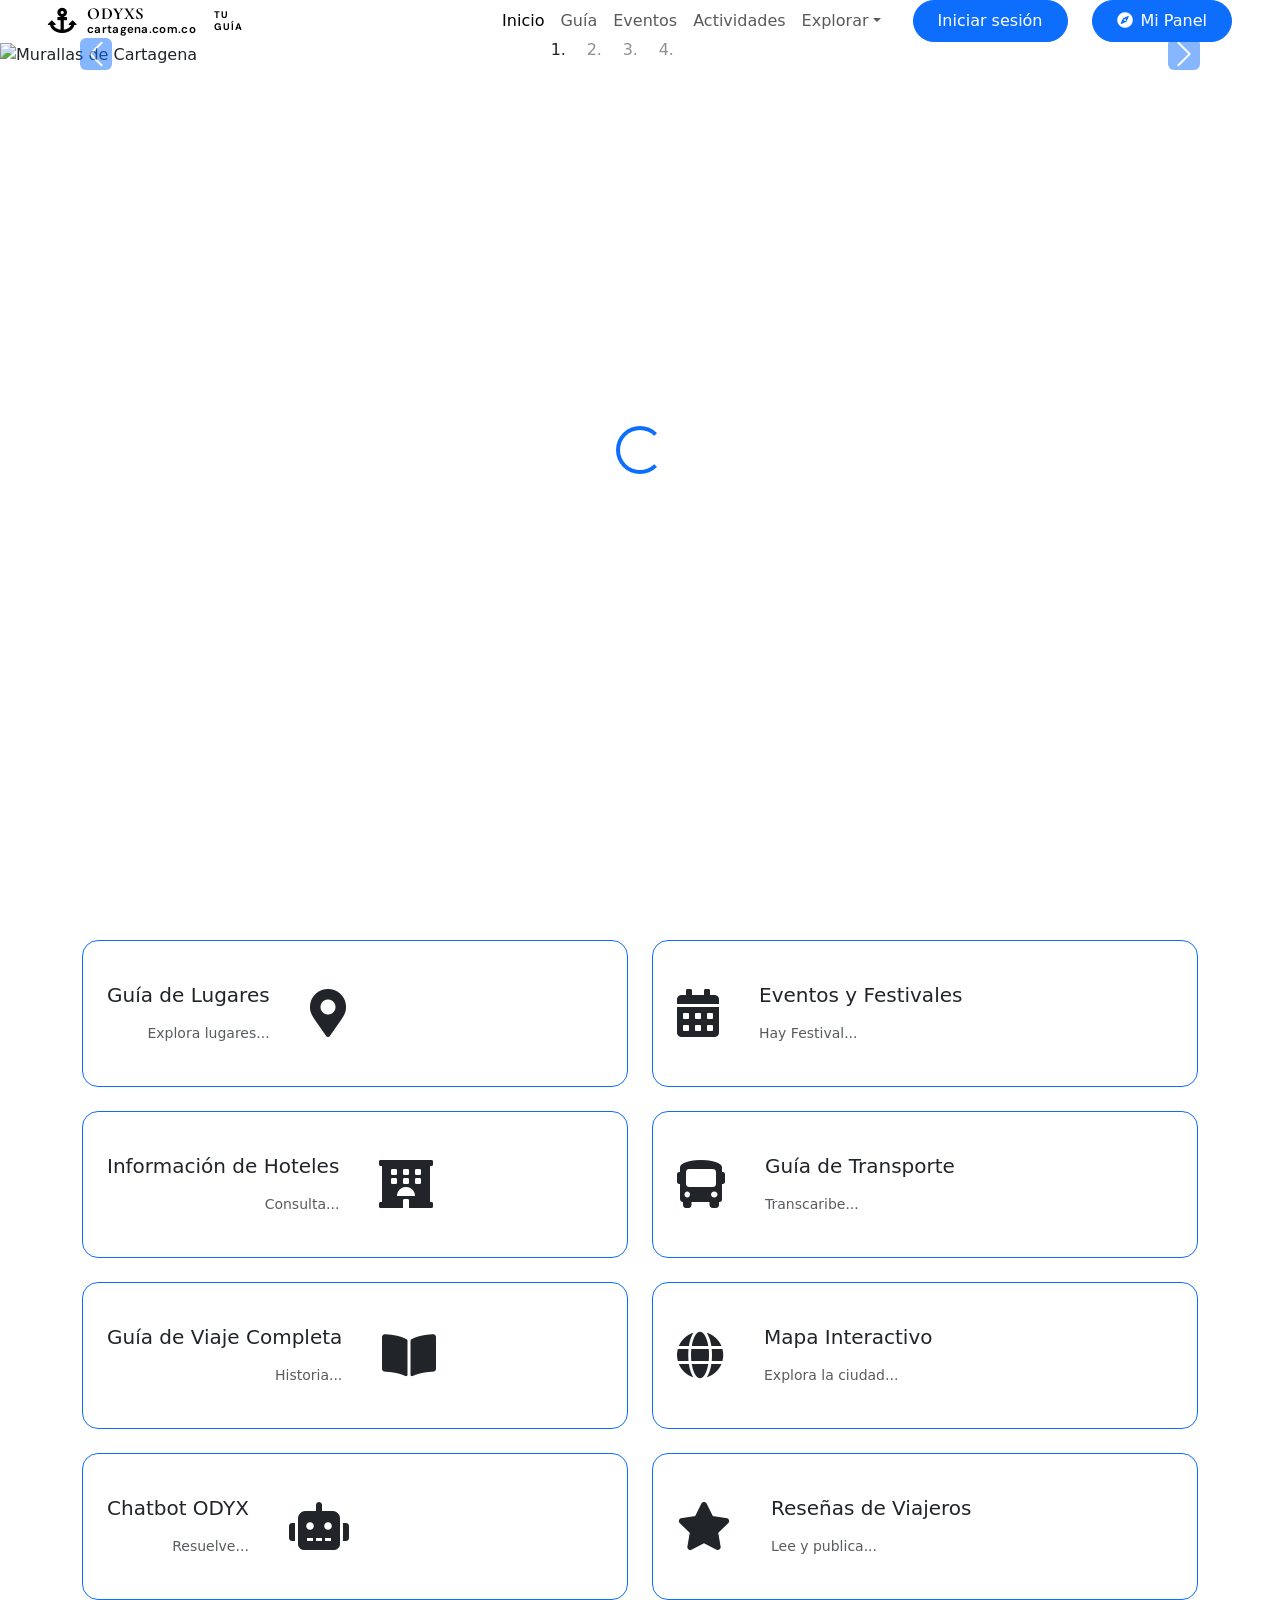
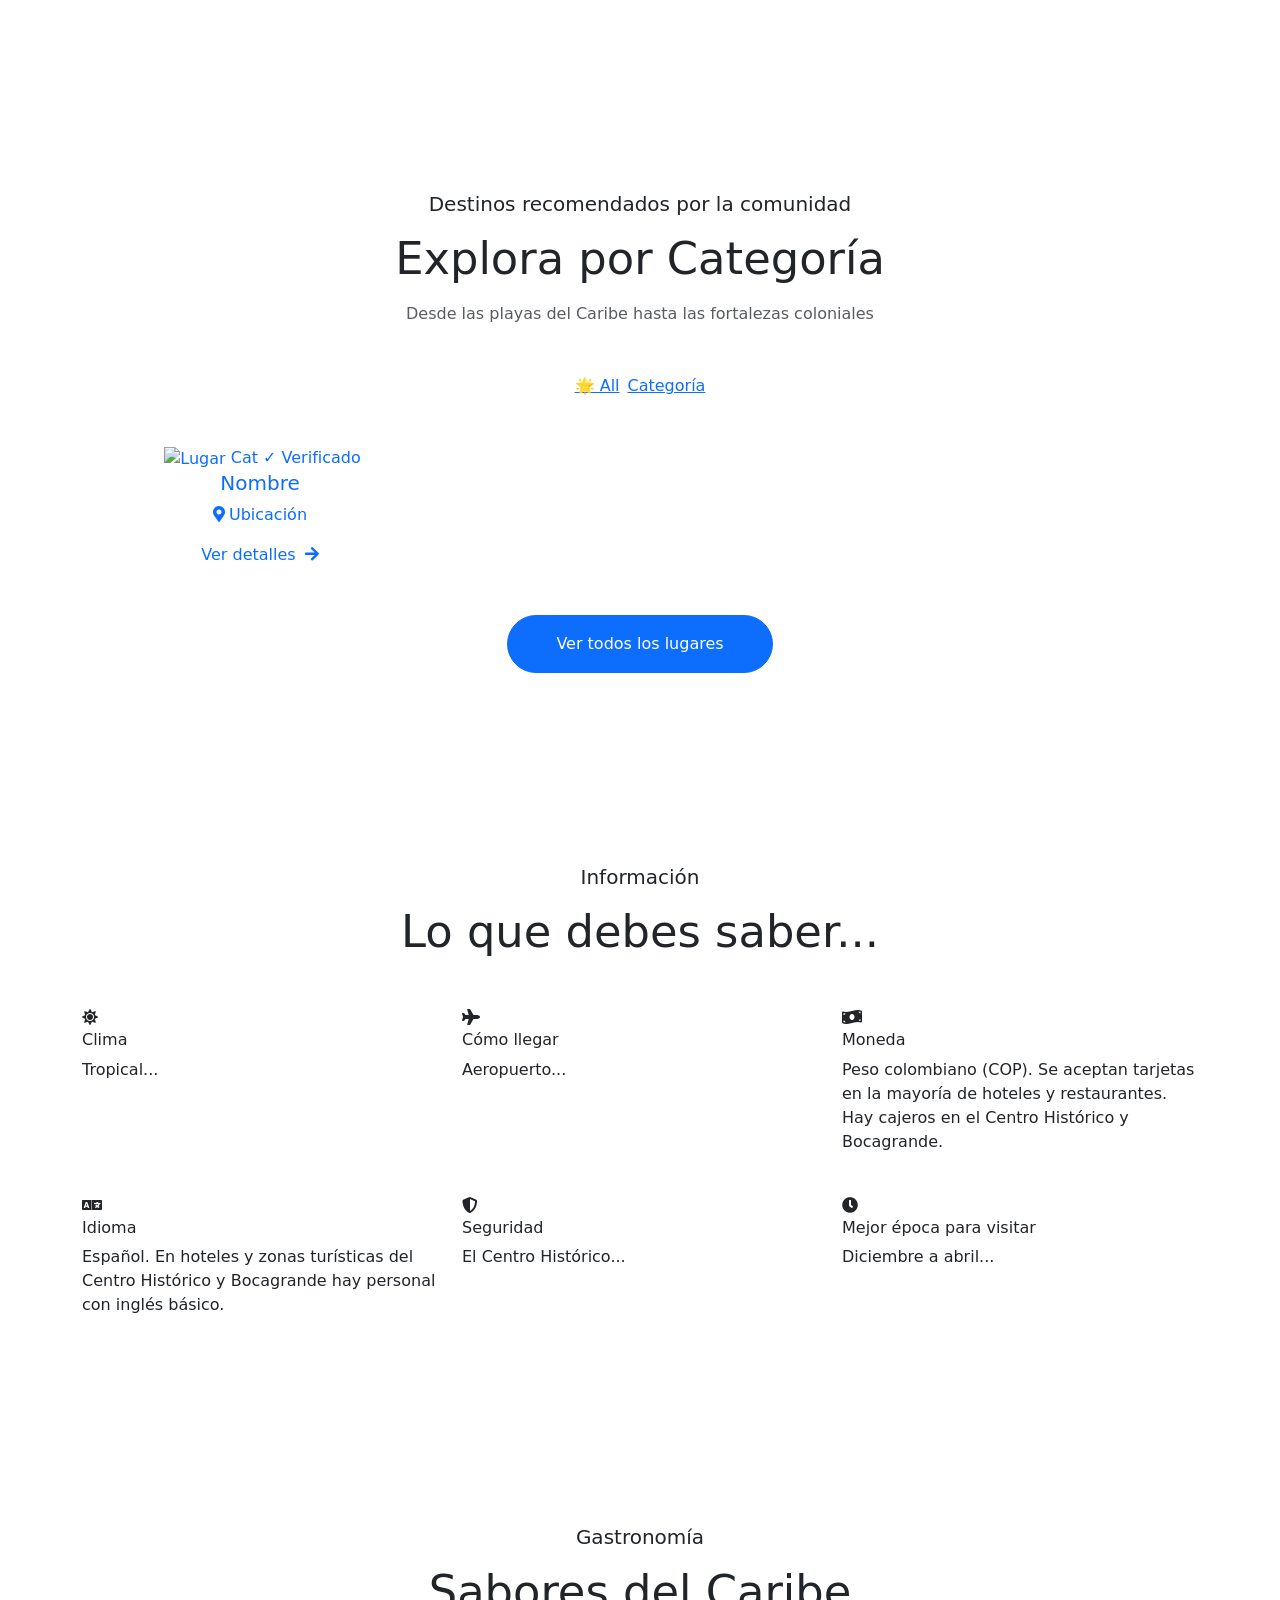
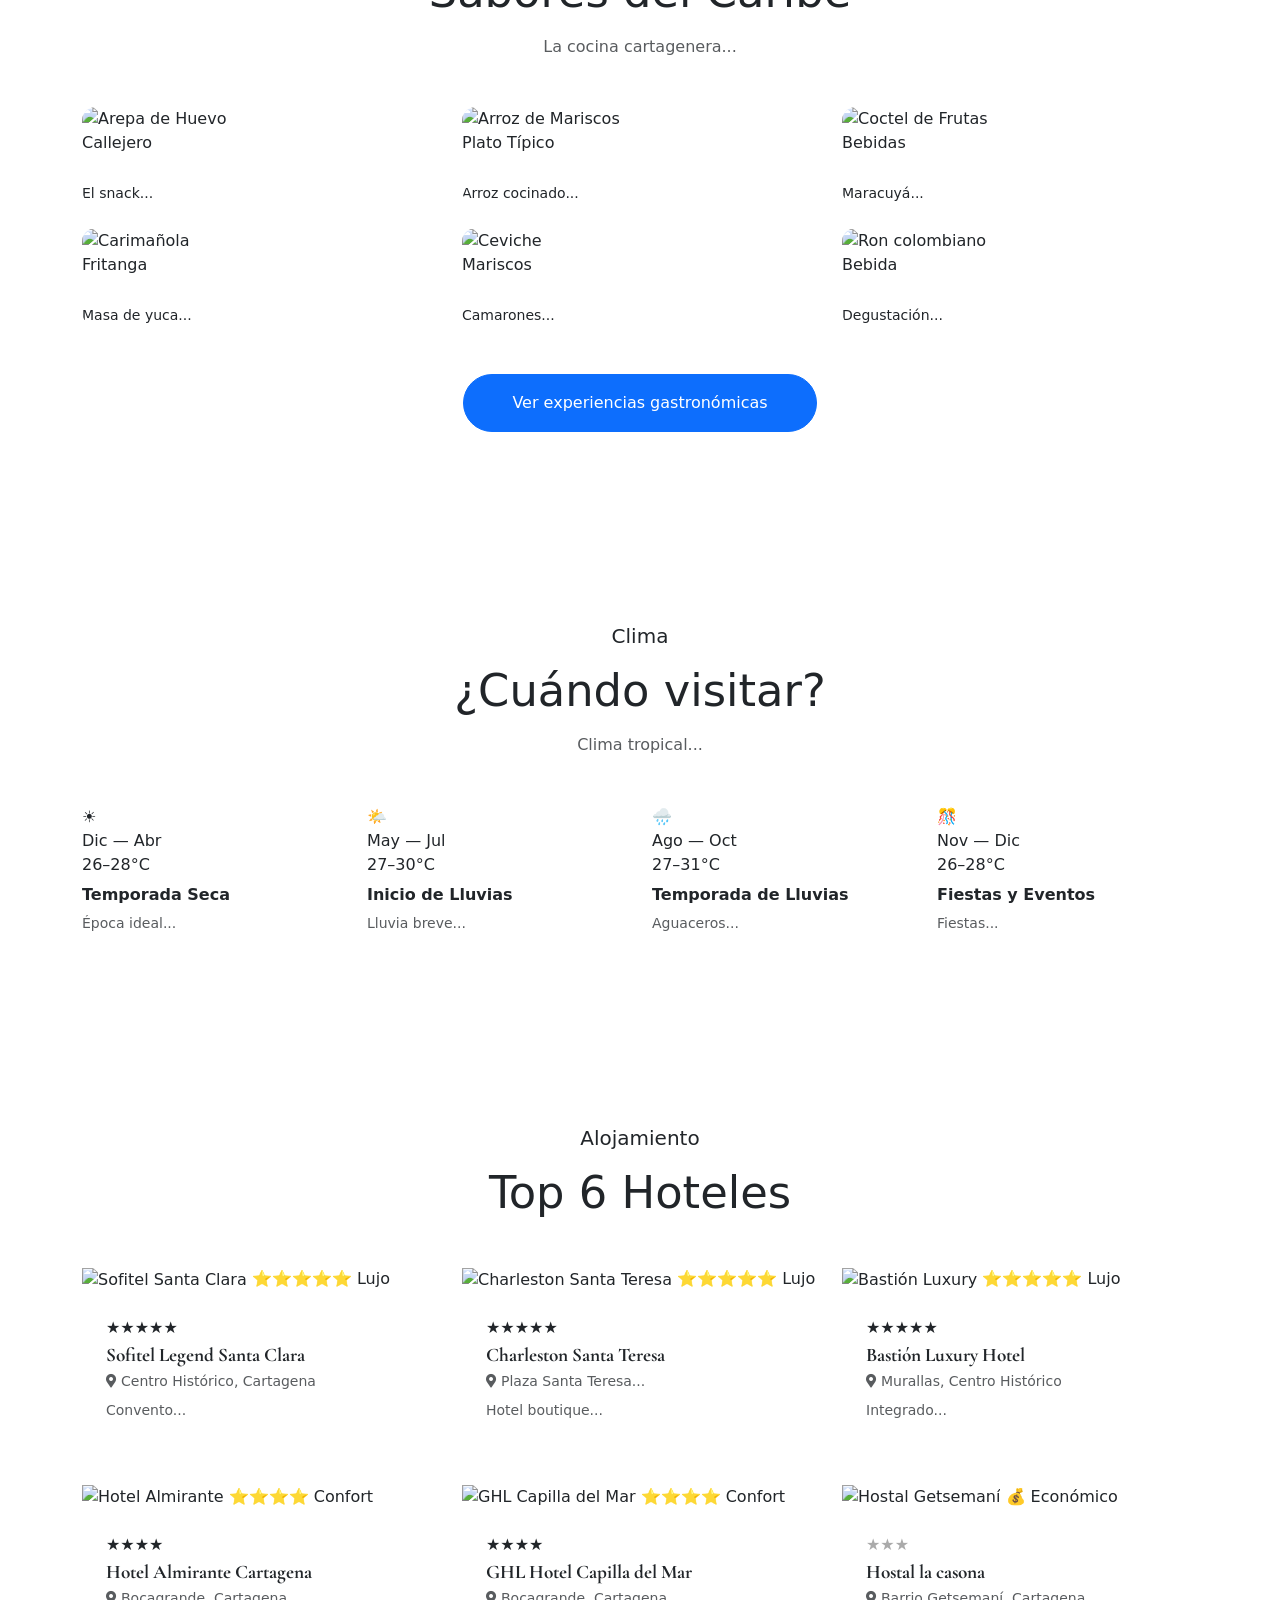
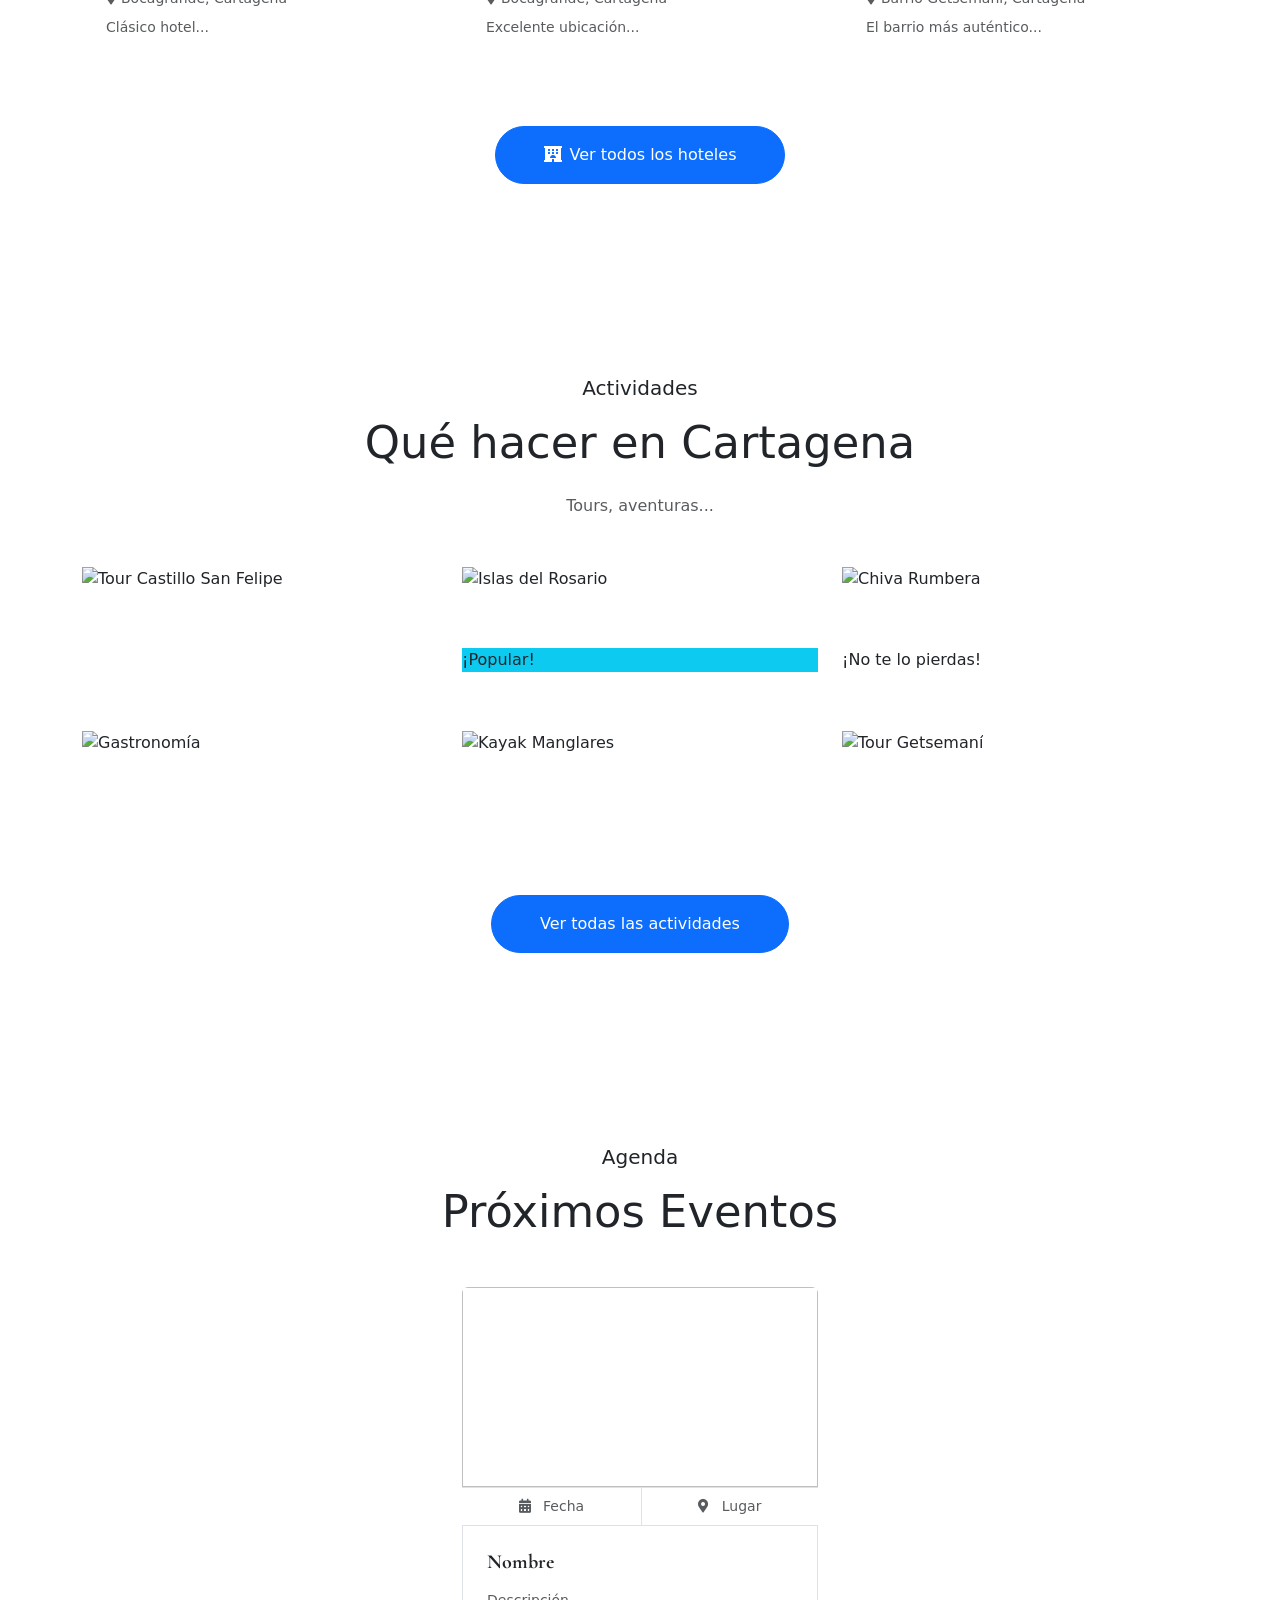
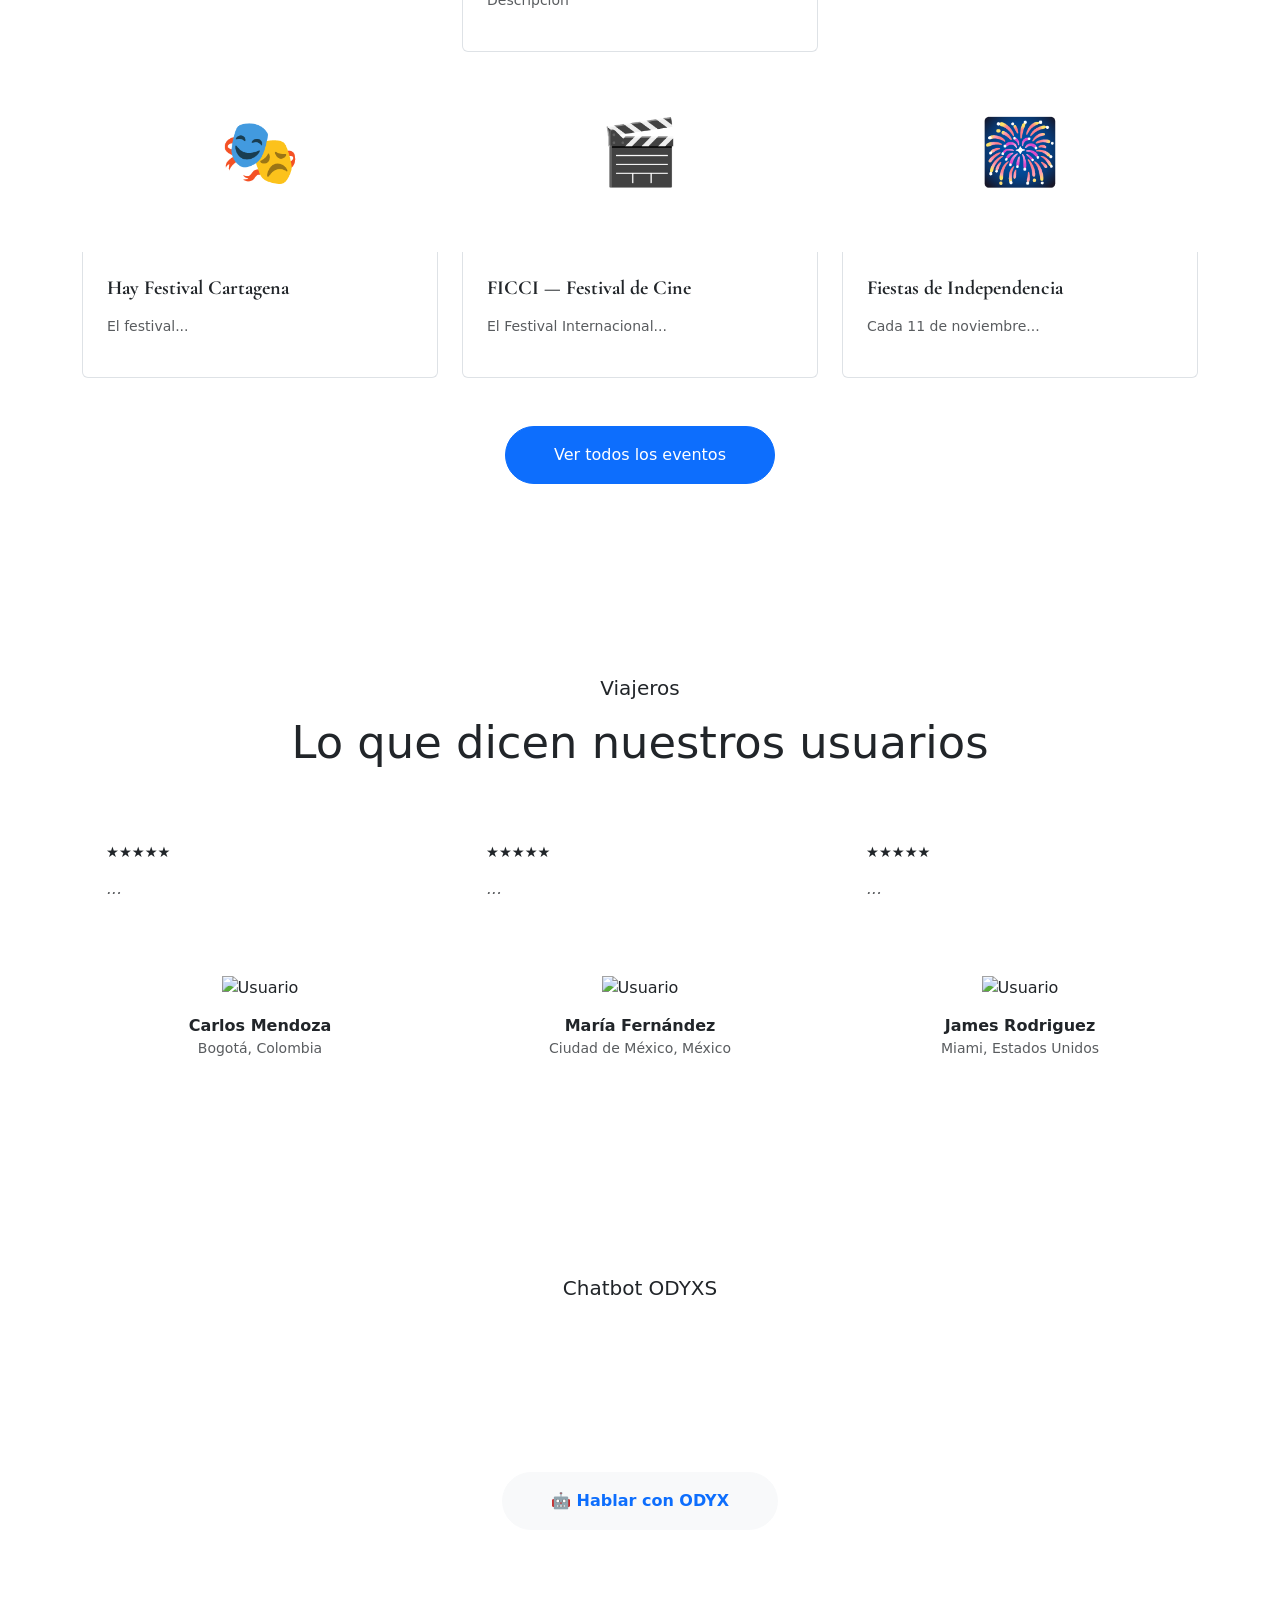
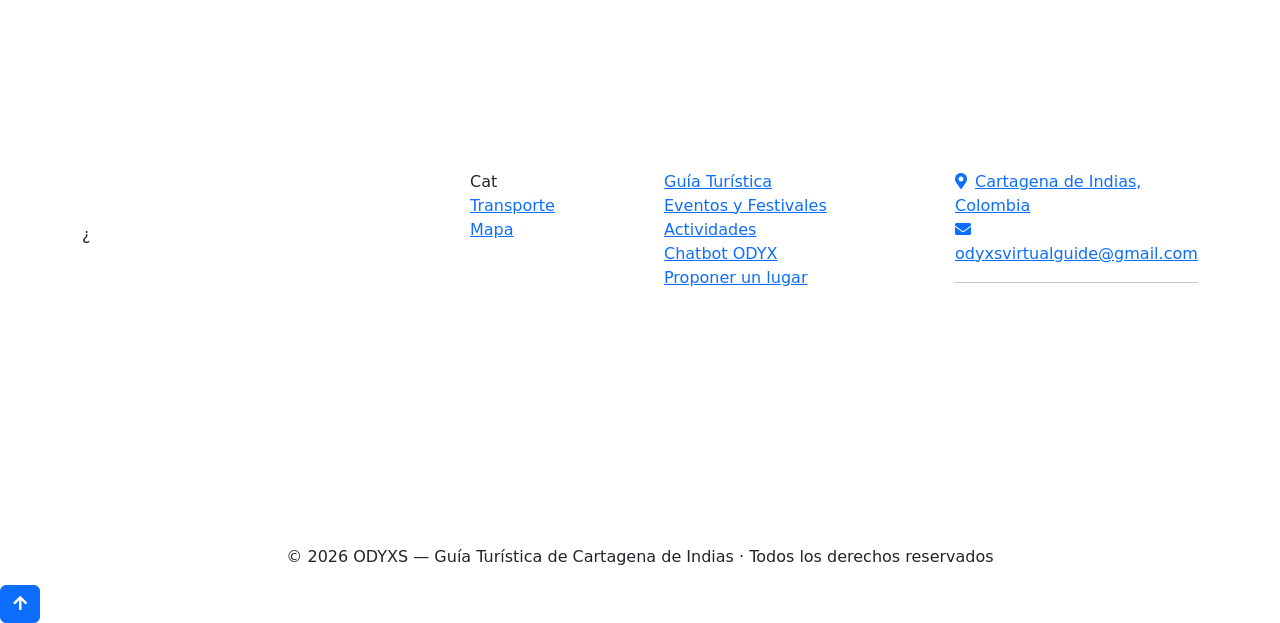
==== commit 18d7838c: "Rediseñar la seccion "Lo que debes saber antes de viajar" con estilo minimalista Tarjetas limpias co" ====
--- a/src/main/resources/templates/index.html
+++ b/src/main/resources/templates/index.html
@@ -363,57 +363,45 @@
         </div>
         <div class="row g-4">
             <div class="col-md-6 col-lg-4">
-                <div class="info-card h-100 d-flex gap-3">
+                <div class="info-card">
                     <div class="info-icon"><i class="fa fa-sun"></i></div>
-                    <div>
-                        <h6 class="fw-bold mb-2" style="color:var(--azul);"><span th:text="#{info.clima.title}"><span th:text="#{clima.tag}">Clima</span></span></h6>
-                        <p class="text-muted small mb-0"><span th:text="#{info.clima.desc}">Tropical...</span></p>
-                    </div>
-                </div>
-            </div>
-            <div class="col-md-6 col-lg-4">
-                <div class="info-card h-100 d-flex gap-3">
+                    <h6 class="info-title"><span th:text="#{info.clima.title}">Clima</span></h6>
+                    <p class="info-desc"><span th:text="#{info.clima.desc}">Tropical...</span></p>
+                </div>
+            </div>
+            <div class="col-md-6 col-lg-4">
+                <div class="info-card">
                     <div class="info-icon"><i class="fa fa-plane"></i></div>
-                    <div>
-                        <h6 class="fw-bold mb-2" style="color:var(--azul);"><span th:text="#{info.llegada.title}">Cómo llegar</span></h6>
-                        <p class="text-muted small mb-0"><span th:text="#{info.llegada.desc}">Aeropuerto...</span></p>
-                    </div>
-                </div>
-            </div>
-            <div class="col-md-6 col-lg-4">
-                <div class="info-card h-100 d-flex gap-3">
+                    <h6 class="info-title"><span th:text="#{info.llegada.title}">Cómo llegar</span></h6>
+                    <p class="info-desc"><span th:text="#{info.llegada.desc}">Aeropuerto...</span></p>
+                </div>
+            </div>
+            <div class="col-md-6 col-lg-4">
+                <div class="info-card">
                     <div class="info-icon"><i class="fa fa-money-bill-wave"></i></div>
-                    <div>
-                        <h6 class="fw-bold mb-2" style="color:var(--azul);">Moneda</h6>
-                        <p class="text-muted small mb-0">Peso colombiano (COP). Se aceptan tarjetas en la mayoría de hoteles y restaurantes. Hay cajeros en el Centro Histórico y Bocagrande.</p>
-                    </div>
-                </div>
-            </div>
-            <div class="col-md-6 col-lg-4">
-                <div class="info-card h-100 d-flex gap-3">
+                    <h6 class="info-title">Moneda</h6>
+                    <p class="info-desc">Peso colombiano (COP). Se aceptan tarjetas en la mayoría de hoteles y restaurantes. Hay cajeros en el Centro Histórico y Bocagrande.</p>
+                </div>
+            </div>
+            <div class="col-md-6 col-lg-4">
+                <div class="info-card">
                     <div class="info-icon"><i class="fa fa-language"></i></div>
-                    <div>
-                        <h6 class="fw-bold mb-2" style="color:var(--azul);">Idioma</h6>
-                        <p class="text-muted small mb-0">Español. En hoteles y zonas turísticas del Centro Histórico y Bocagrande hay personal con inglés básico.</p>
-                    </div>
-                </div>
-            </div>
-            <div class="col-md-6 col-lg-4">
-                <div class="info-card h-100 d-flex gap-3">
+                    <h6 class="info-title">Idioma</h6>
+                    <p class="info-desc">Español. En hoteles y zonas turísticas del Centro Histórico y Bocagrande hay personal con inglés básico.</p>
+                </div>
+            </div>
+            <div class="col-md-6 col-lg-4">
+                <div class="info-card">
                     <div class="info-icon"><i class="fa fa-shield-alt"></i></div>
-                    <div>
-                        <h6 class="fw-bold mb-2" style="color:var(--azul);">Seguridad</h6>
-                        <p class="text-muted small mb-0"><span th:text="#{info.seguridad.desc}">El Centro Histórico...</span></p>
-                    </div>
-                </div>
-            </div>
-            <div class="col-md-6 col-lg-4">
-                <div class="info-card h-100 d-flex gap-3">
+                    <h6 class="info-title">Seguridad</h6>
+                    <p class="info-desc"><span th:text="#{info.seguridad.desc}">El Centro Histórico...</span></p>
+                </div>
+            </div>
+            <div class="col-md-6 col-lg-4">
+                <div class="info-card">
                     <div class="info-icon"><i class="fa fa-clock"></i></div>
-                    <div>
-                        <h6 class="fw-bold mb-2" style="color:var(--azul);">Mejor época para visitar</h6>
-                        <p class="text-muted small mb-0"><span th:text="#{info.temporada.desc}">Diciembre a abril...</span></p>
-                    </div>
+                    <h6 class="info-title">Mejor época para visitar</h6>
+                    <p class="info-desc"><span th:text="#{info.temporada.desc}">Diciembre a abril...</span></p>
                 </div>
             </div>
         </div>
